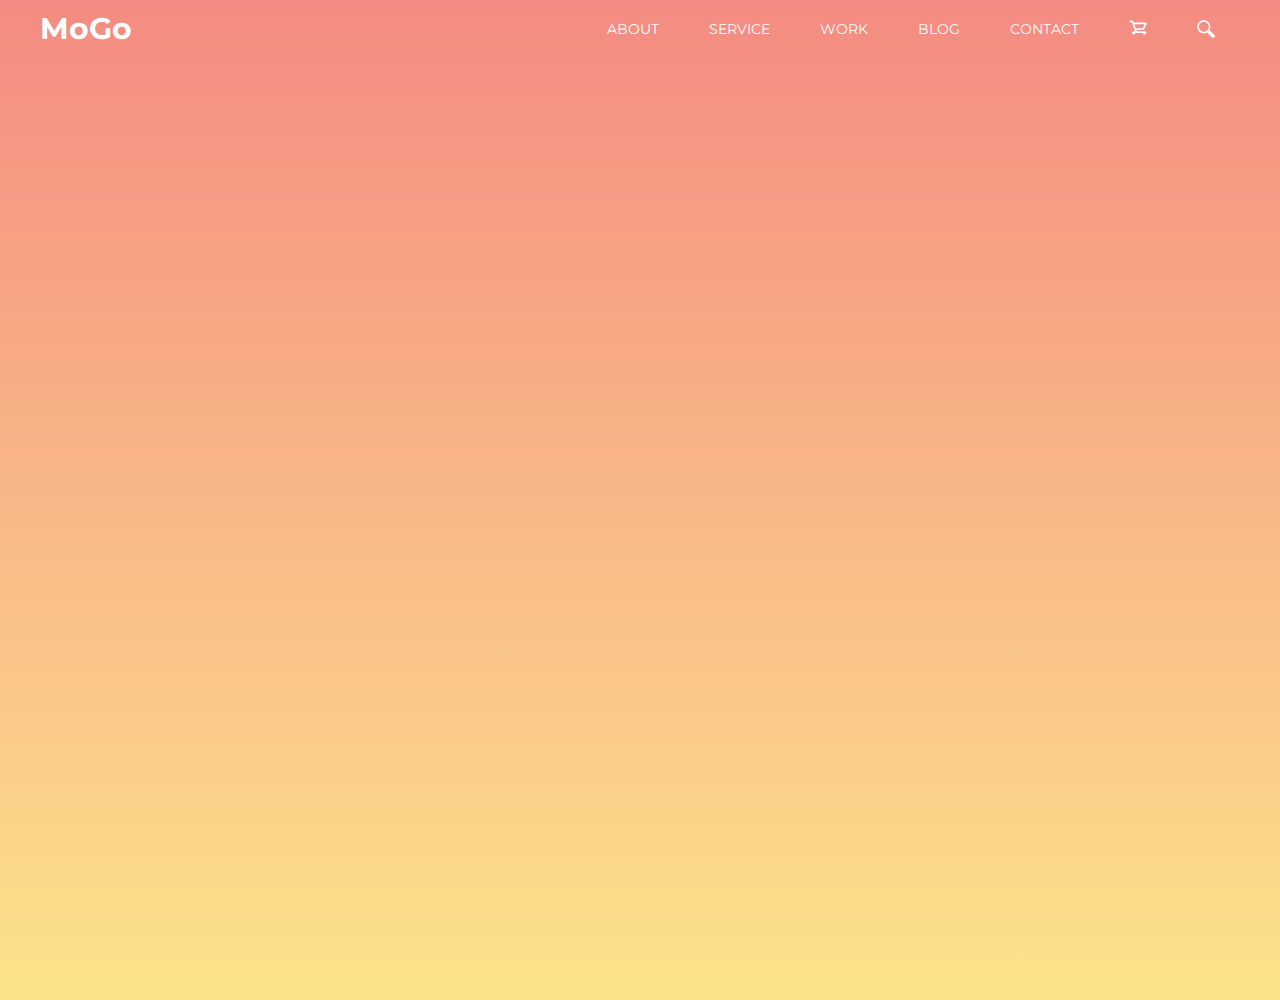
==== MoGo/index.html @ 25861c4c "add project MoGo" ====
<!DOCTYPE html>
<html lang="en">
<head>
	<meta charset="UTF-8">
	<meta name="viewport" content="width=device-width, initial-scale=1.0">
	<link href="https://fonts.googleapis.com/css2?family=Kaushan+Script&family=Montserrat:wght@100;200;300;400;500;600;700;800;900&family=Roboto:ital,wght@0,100;0,300;0,400;0,500;0,700;0,900;1,100;1,300;1,400;1,500;1,700;1,900&display=swap" rel="stylesheet">
	
	<link rel="stylesheet" href="css/style.css">
	<link rel="stylesheet" href="https://cdnjs.cloudflare.com/ajax/libs/font-awesome/4.7.0/css/font-awesome.min.css">
	
	<title>MoGo</title>
</head>
<body>
	<section class="banner">
		<div class="header content-container">
			<h1 class="logo">MoGo</h1>
			<nav class="navbar" id="myTopnav">
				<ul class="navbar-nav">
					<li class="nav-item"><a class="nav-item-link" href="#">About</a></li>
					<li class="nav-item"><a class="nav-item-link" href="#">Service</a></li>
					<li class="nav-item"><a class="nav-item-link" href="#">Work</a></li>
					<li class="nav-item"><a class="nav-item-link" href="#">Blog</a></li>
					<li class="nav-item"><a class="nav-item-link" href="#">Contact</a></li>
					<li class="nav-item"><a class="nav-item-link-icon" href="#"><img src="img/basket.png" alt="basket"></a></li>
					<li class="nav-item"><a class="nav-item-link-icon" href="#"><img src="img/glass.png" alt="search button"></a></li>
				</ul>
			</nav>
		</div>
		<div class="slider"></div>
	</section>
	<section class="about-us">
		

		<div class="facts">
		
		</div>
	</section>

	<section class="service">
		
	</section>
	<section class="feauture">
		
	</section>
	<section class="sevice2">
		
		<div class="quote">
			
		</div>
	</section>
	<section class="our-team">
		
		<div class="logos">
			
		</div>
	</section>
	<section class="work">
		
		<div class="testimonial">
			
		</div>
	</section>
	<section class="happy-clients">
		
	</section>
	<section class="blog">
		
	</section>
	<section class="map">
		
	</section>
	<footer class="footer">
		
	</footer>

	<script src="js/script.js"></script>
 
</body>
</html>
---- MoGo/css/style.css ----
* {
	margin: 0;
	padding: 0;
	box-sizing: border-box;
}
.content-container {
	margin: 0 auto;
	max-width: 1200px;
}

/* banner section */
.banner {
	background-color: #fce38a;
	background-image: linear-gradient(to top, rgba(252, 227, 138, 0.9) 0%, rgba(243, 129, 129, 0.9) 100%);
	height: 1000px;
}
.header {
  	display: flex;
  	justify-content: space-between;
  	align-items: center;
}
.logo {
	font-family: Montserrat;
	font-size: 30px;
	font-weight: 700;
	color: #ffffff;
}
.navbar-nav {
  	display: flex;
  	list-style: none;
  	padding: 12px 0;
}
.nav-item {
  	margin: 0px 25px;
  	position: relative;
  	top: 8px;
}
.nav-item-icon {
	display: none;
}

.nav-item-link {
	color: #ffffff;
	font-family: Montserrat;
	font-size: 14px;
	font-weight: 400;
	text-transform: uppercase;
	text-decoration: none;
}
.active,
.nav-item-link:hover {
	color: #fce38a;
}
.nav-item-link:after {
    display: block;
    content: "";
    border-bottom: 3px solid #fce38a;
    height: 12px;
    width: 0%;
    -webkit-transition: width .3s ease-in-out;
    -moz--transition: width .3s ease-in-out;
    transition: width .3s ease-in-out;
}
.active {
	padding-bottom: 12px;
	border-bottom: 3px solid #fce38a;
	-webkit-transition: width .3s ease-in-out;
    -moz--transition: width .3s ease-in-out;
    transition: width .3s ease-in-out;	
}
.nav-item-link:hover:after,
.nav-item-link:focus:after {
	width: 100%;
}


/**/
 @media screen and (max-width: 500px) {
  .header {
    flex-direction: column;
  }
  .navbar-nav {
    flex-direction: column;
    align-self: center;
  }
  .nav-item {
    -margin: 5px;
  }
}
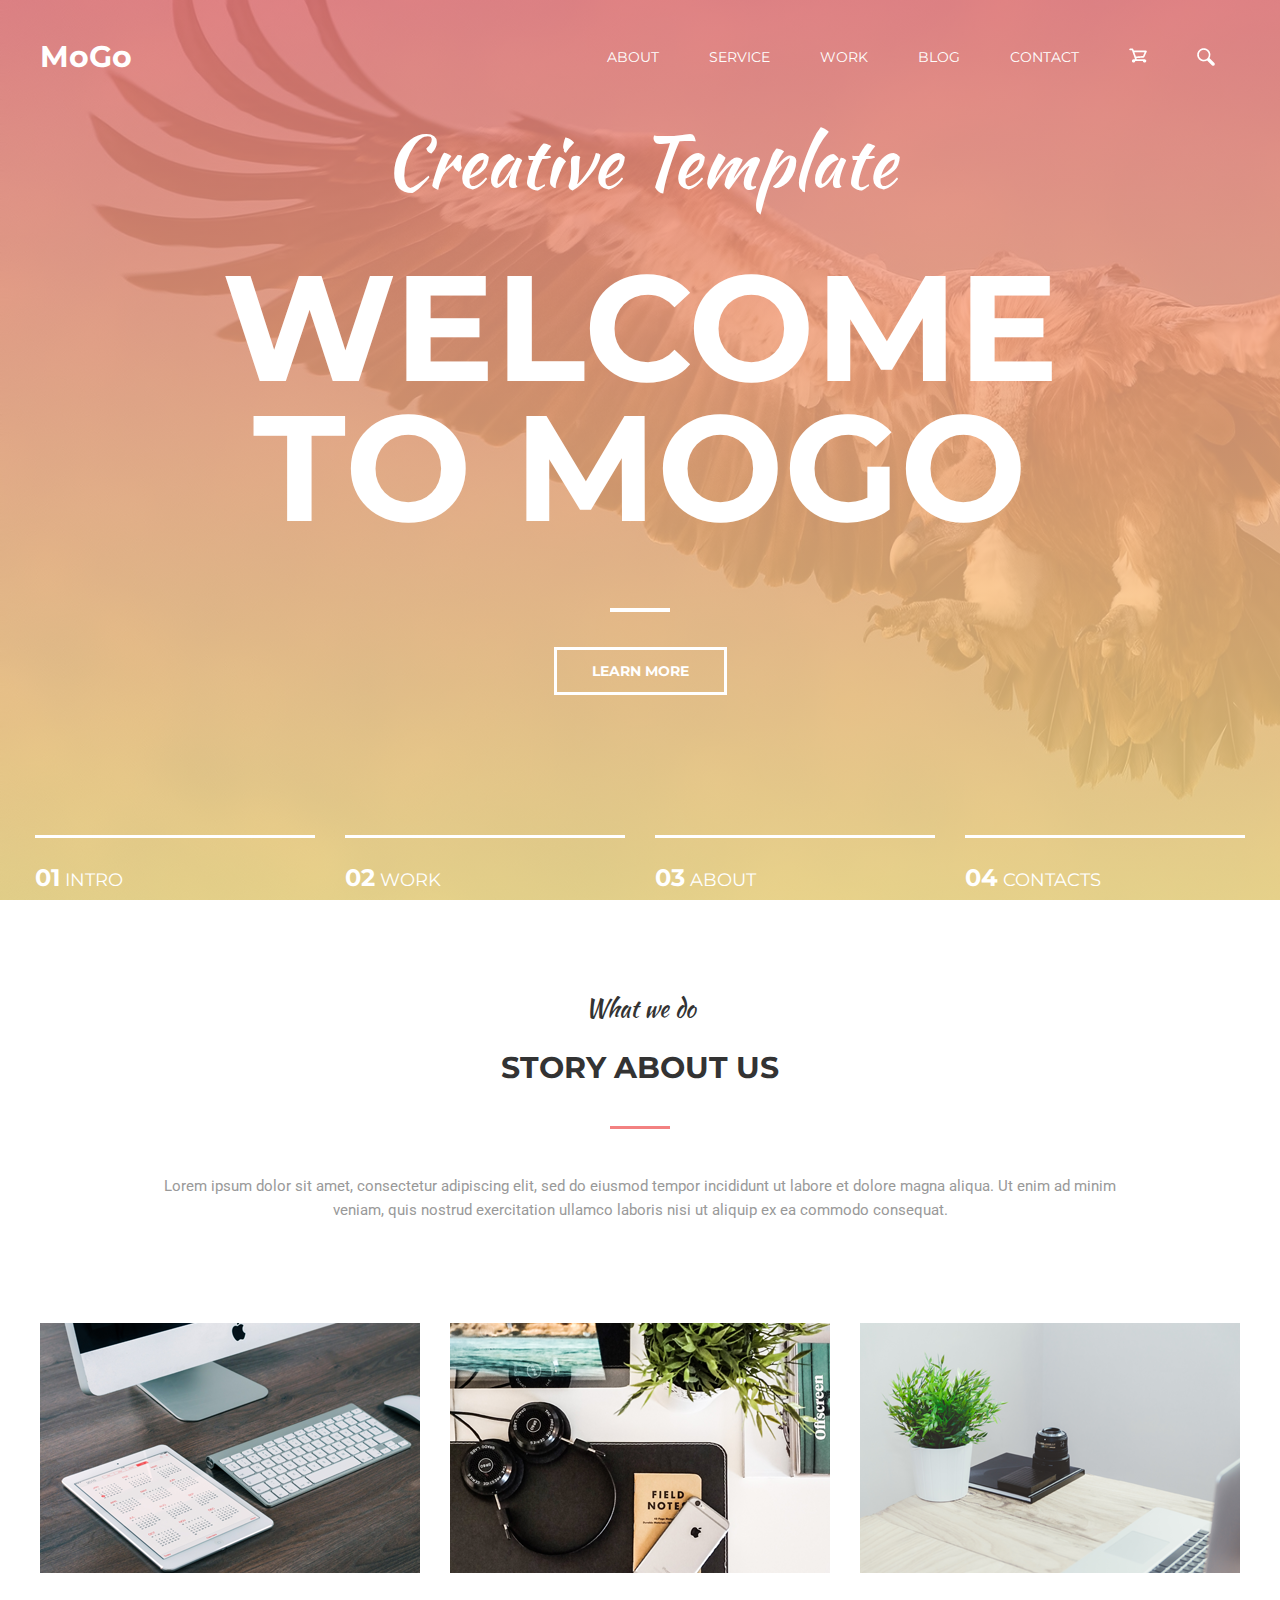
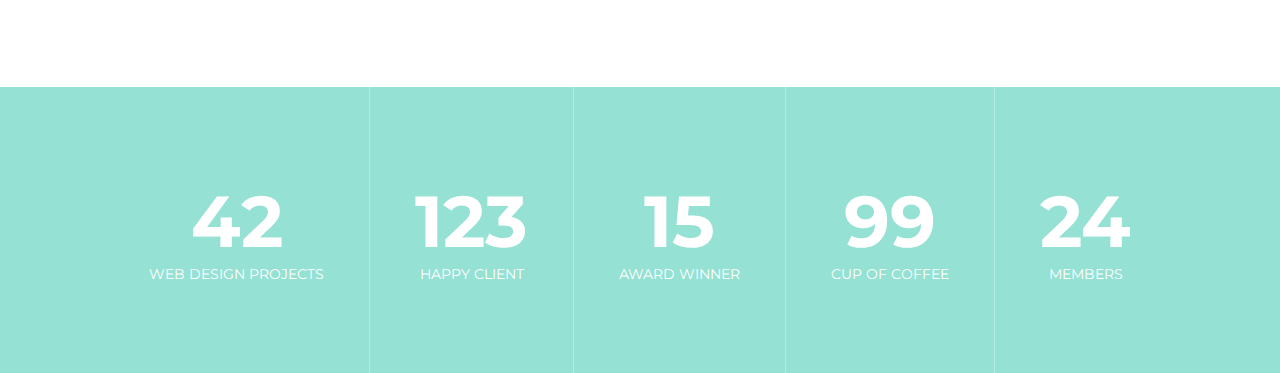
==== commit 4f5d7da2: "add section about-us" ====
--- a/MoGo/index.html
+++ b/MoGo/index.html
@@ -11,11 +11,11 @@
 	<title>MoGo</title>
 </head>
 <body>
-	<section class="banner">
-		<div class="header content-container">
-			<h1 class="logo">MoGo</h1>
+	<section class="header-container">
+		<header class="header">
+			<h3 class="logo">MoGo</h3>
 			<nav class="navbar" id="myTopnav">
-				<ul class="navbar-nav">
+				<ul class="nav-list">
 					<li class="nav-item"><a class="nav-item-link" href="#">About</a></li>
 					<li class="nav-item"><a class="nav-item-link" href="#">Service</a></li>
 					<li class="nav-item"><a class="nav-item-link" href="#">Work</a></li>
@@ -25,14 +25,80 @@
 					<li class="nav-item"><a class="nav-item-link-icon" href="#"><img src="img/glass.png" alt="search button"></a></li>
 				</ul>
 			</nav>
+		</header>
+	</section>
+	<section class="banner">
+		<div class="background-image" style="background-image: url(img/layer.png);"></div>
+		<div class="slider">
+			<h2 class="slider-title">Creative Template</h2>
+			<h1 class="slider-slogan">Welcome <br/>to MoGo</h1>
+			<hr class="slider-line" noshade>
+			<a class="slider-button" href="#">Learn more</a>
 		</div>
-		<div class="slider"></div>
+		<div class="slider-list-wrapper">
+			<ul class="slider-list">
+				<li class="slider-item"><span class="slider-item-number">01</span> Intro</li>
+				<li class="slider-item"><span class="slider-item-number">02</span> Work</li>
+				<li class="slider-item"><span class="slider-item-number">03</span> About</li>
+				<li class="slider-item"><span class="slider-item-number">04</span> Contacts</li>
+			</ul>
+		</div>
 	</section>
 	<section class="about-us">
-		
-
+		<h4 class="section-title">What we do</h4>
+		<h3 class="section-heading">Story about us</h3>
+		<hr class="section-line" noshade>
+		<p class="section-text"> Lorem ipsum dolor sit amet, consectetur adipiscing elit, sed do eiusmod tempor incididunt ut labore et dolore magna aliqua. Ut enim ad minim veniam, quis nostrud exercitation ullamco laboris nisi ut aliquip ex ea commodo consequat. </p>
+		<div class="about-us-story">
+			<div class="img-wrapper">
+				<div class="img-link-hover">
+					<div class="hover-img-wrapper">
+						<img class="hover-img" src="img/users.png" alt="">
+						<p class="hover-description">Super team</p>
+					</div>
+				</div>
+				<a href="" class="img-link"><img class="about-us-img" src="img/about_1.png" alt=""></a>
+			</div>
+			<div class="img-wrapper">
+				<div class="img-link-hover">
+					<div class="hover-img-wrapper">
+						<img class="hover-img" src="img/users.png" alt="">
+						<p class="hover-description">Super team</p>
+					</div>
+				</div>
+				<a href="" class="img-link"><img class="about-us-img" src="img/about_2.png" alt=""></a>
+			</div>
+			<div class="img-wrapper">
+				<div class="img-link-hover">
+					<div class="hover-img-wrapper">
+						<img class="hover-img" src="img/users.png" alt="">
+						<p class="hover-description">Super team</p>
+					</div>
+				</div>
+				<a href="" class="img-link"><img class="about-us-img" src="img/about_3.png" alt=""></a>
+			</div>
+		</div>
 		<div class="facts">
-		
+			<div class="facts-item">
+				<span class="facts-quantity">42</span>
+				<p class="facts-description">Web Design Projects</p>
+			</div>
+			<div class="facts-item">
+				<span class="facts-quantity">123</span>
+				<p class="facts-description">Happy client</p>
+			</div>
+			<div class="facts-item">
+				<span class="facts-quantity">15</span>
+				<p class="facts-description">Award winner</p>
+			</div>
+			<div class="facts-item">
+				<span class="facts-quantity">99</span>
+				<p class="facts-description">Cup of coffee</p>
+			</div>
+			<div class="facts-item">
+				<span class="facts-quantity">24</span>
+				<p class="facts-description">Members</p>
+			</div>
 		</div>
 	</section>
 
--- a/MoGo/css/style.css
+++ b/MoGo/css/style.css
@@ -3,21 +3,54 @@
 	padding: 0;
 	box-sizing: border-box;
 }
-.content-container {
+
+/* section default */
+section {
+	display: flex;
+	flex-direction: column;
+	align-items: center;
+}
+.section-title {
+	color: #333333;
+	font-family: "Kaushan Script";
+	font-size: 24px;
+	font-weight: 400;
+}
+.section-heading {
+	color: #333333;
+	font-family: Montserrat;
+	font-size: 30px;
+	font-weight: 700;
+	text-transform: uppercase;
+}
+.section-line {
+	width: 60px;
+	height: 3px;
+	background-color: #f38181;
+	border: 0;
+}
+.section-text {
+	color: #999999;
+	font-family: Roboto;
+	font-size: 15px;
+	font-weight: 400;
+	line-height: 24px;
+}
+
+/* header section */
+.header-container {
+	position: relative;
 	margin: 0 auto;
 	max-width: 1200px;
 }
-
-/* banner section */
-.banner {
-	background-color: #fce38a;
-	background-image: linear-gradient(to top, rgba(252, 227, 138, 0.9) 0%, rgba(243, 129, 129, 0.9) 100%);
-	height: 1000px;
-}
 .header {
-  	display: flex;
-  	justify-content: space-between;
-  	align-items: center;
+	position: absolute;
+	top: 28px;
+	width: 100%;
+	display: flex;
+	justify-content: space-between;
+	align-items: center;
+	z-index: 10;
 }
 .logo {
 	font-family: Montserrat;
@@ -25,7 +58,7 @@
 	font-weight: 700;
 	color: #ffffff;
 }
-.navbar-nav {
+.nav-list {
   	display: flex;
   	list-style: none;
   	padding: 12px 0;
@@ -35,17 +68,13 @@
   	position: relative;
   	top: 8px;
 }
-.nav-item-icon {
-	display: none;
-}
-
 .nav-item-link {
-	color: #ffffff;
 	font-family: Montserrat;
 	font-size: 14px;
 	font-weight: 400;
 	text-transform: uppercase;
 	text-decoration: none;
+	color: #ffffff;
 }
 .active,
 .nav-item-link:hover {
@@ -57,33 +86,217 @@
     border-bottom: 3px solid #fce38a;
     height: 12px;
     width: 0%;
-    -webkit-transition: width .3s ease-in-out;
-    -moz--transition: width .3s ease-in-out;
-    transition: width .3s ease-in-out;
+    -webkit-transition: all .3s ease-in-out;
+    -moz--transition: all .3s ease-in-out;
+    transition: all .3s ease-in-out;
 }
 .active {
 	padding-bottom: 12px;
 	border-bottom: 3px solid #fce38a;
-	-webkit-transition: width .3s ease-in-out;
-    -moz--transition: width .3s ease-in-out;
-    transition: width .3s ease-in-out;	
+	-webkit-transition: all .3s ease-in-out;
+    -moz--transition: all .3s ease-in-out;
+    transition: all .3s ease-in-out;	
 }
 .nav-item-link:hover:after,
 .nav-item-link:focus:after {
 	width: 100%;
 }
 
-
-/**/
- @media screen and (max-width: 500px) {
-  .header {
-    flex-direction: column;
-  }
-  .navbar-nav {
-    flex-direction: column;
-    align-self: center;
-  }
-  .nav-item {
-    -margin: 5px;
-  }
+@media (max-width: 1000px){
+	.nav-item {
+		margin: 0px 15px;
+  	}
+}
+@media (max-width: 700px){
+	.header{
+		flex-direction: column;	
+	}
+	.nav-item {
+		margin: 0px 10px;
+	}
+}
+
+/* banner section */
+.banner {
+	position: relative;
+	min-height: 100vh;
+	color: #fff;
+	display: flex;
+	align-items: center;
+	justify-content: center;
+	flex-direction: column;
+}
+.background-image {
+	position: absolute;
+	top: 0;
+	left: 0;
+	width: 100%;
+	height: 100%;
+	background-size: cover;
+	z-index: -1;
+}
+.background-image:after{
+	content: '';
+	position: absolute;
+	top: 0;
+	left: 0;
+	width: 100%;
+	height: 100%;
+	background-image: linear-gradient(to top, rgba(252, 227, 138, 0.9) 0%, rgba(243, 129, 129, 0.9) 100%);
+	opacity: 0.9;
+}
+.slider {
+	margin-top: 100px;
+	text-align: center;
+}
+.slider-title {
+	font-family: "Kaushan Script";
+	font-size: 72px;
+	font-weight: 400;
+	margin-bottom: 45px;
+}
+.slider-slogan {
+	font-family: Montserrat;
+	font-size: 150px;
+	font-weight: 700;
+	line-height: 140px;
+	text-transform: uppercase;
+	margin-bottom: 70px;
+}
+.slider-line {
+	margin: 0 auto;
+	width: 60px;
+	height: 4px;
+	background-color: #ffffff;
+	margin-bottom: 50px;
+	border: 0;
+}
+.slider-button {
+	padding: 12px 35px;
+	color: #ffffff;
+	font-family: Montserrat;
+	font-size: 14px;
+	font-weight: 700;
+	text-transform: uppercase;
+	border: 3px solid #ffffff;
+	text-decoration: none;
+}
+.slider-button:hover {
+	border: 3px solid #fce38a;
+	color:  #fce38a;
+	-webkit-transition: all .3s ease-in-out;
+    -moz--transition: all .3s ease-in-out;
+    transition: all .3s ease-in-out;	
+}
+.slider-list-wrapper {
+	margin-top: 155px;
+}
+.slider-list {
+	display: flex;
+}
+.slider-item {
+	width: 280px;
+	list-style: none;
+	font-family: Montserrat;
+	font-size: 18px;
+	font-weight: 400;
+	text-transform: uppercase;
+	border-top: 3px solid #ffffff;
+	padding-top: 25px;
+}
+.slider-item-number {
+	font-size: 24px;
+	font-weight: 700;
+}
+.slider-item:not(:last-child) {
+	margin-right: 30px;
+}
+
+/* section about-us*/
+
+.about-us .section-title {
+	margin-top: 91px;
+}
+.about-us .section-heading {
+	margin-top: 23px;
+}
+.about-us .section-line {
+	margin-top: 40px;
+}
+.about-us .section-text {
+	max-width: 954px;
+	margin-top: 45px;
+	text-align: center;
+}
+.about-us-story {
+	margin-top: 101px;
+	display: flex;
+}
+
+
+.img-wrapper{
+	position: relative;
+}
+.img-link {
+	display: inline-block;
+}
+.img-link-hover {
+	display: none;
+}
+.img-wrapper:hover .img-link-hover {
+	position: absolute;
+	top: 0;
+	left: 0;
+	width: 100%;
+	height: 100%;
+	background-image: linear-gradient(to top, rgba(252, 227, 138, 0.9) 0%, rgba(243, 129, 129, 0.9) 100%);
+	cursor: pointer;
+	text-align: center;
+	display: flex;
+    align-items: center;
+    align-content: center; 
+	justify-content: center;
+}
+
+.hover-description {
+	color: #ffffff;
+	font-family: Montserrat;
+	font-size: 18px;
+	font-weight: 700;
+	text-transform: uppercase;	
+}
+.img-wrapper:not(:last-child){
+	margin-right: 30px;
+}
+.facts {
+	margin-top: 110px;
+	background-color: #95e1d3;
+	display: flex;
+	width: 100%;
+	align-items: center;
+	justify-content: center;
+}
+.facts-item {
+	padding: 90px 45px;
+	text-align: center;
+	align-items: center;
+}
+.facts-item:not(:last-child) {
+	border-right: 1px solid rgba(255,255,255,0.3);
+
+}
+.facts-quantity {
+	color: #ffffff;
+	font-family: Montserrat;
+	font-size: 72px;
+	font-weight: 700;
+	text-transform: uppercase;
+	margin-bottom: 30px ;
+}
+.facts-description {
+	color: #ffffff;
+	font-family: Montserrat;
+	font-size: 14px;
+	font-weight: 400;
+	text-transform: uppercase;
 }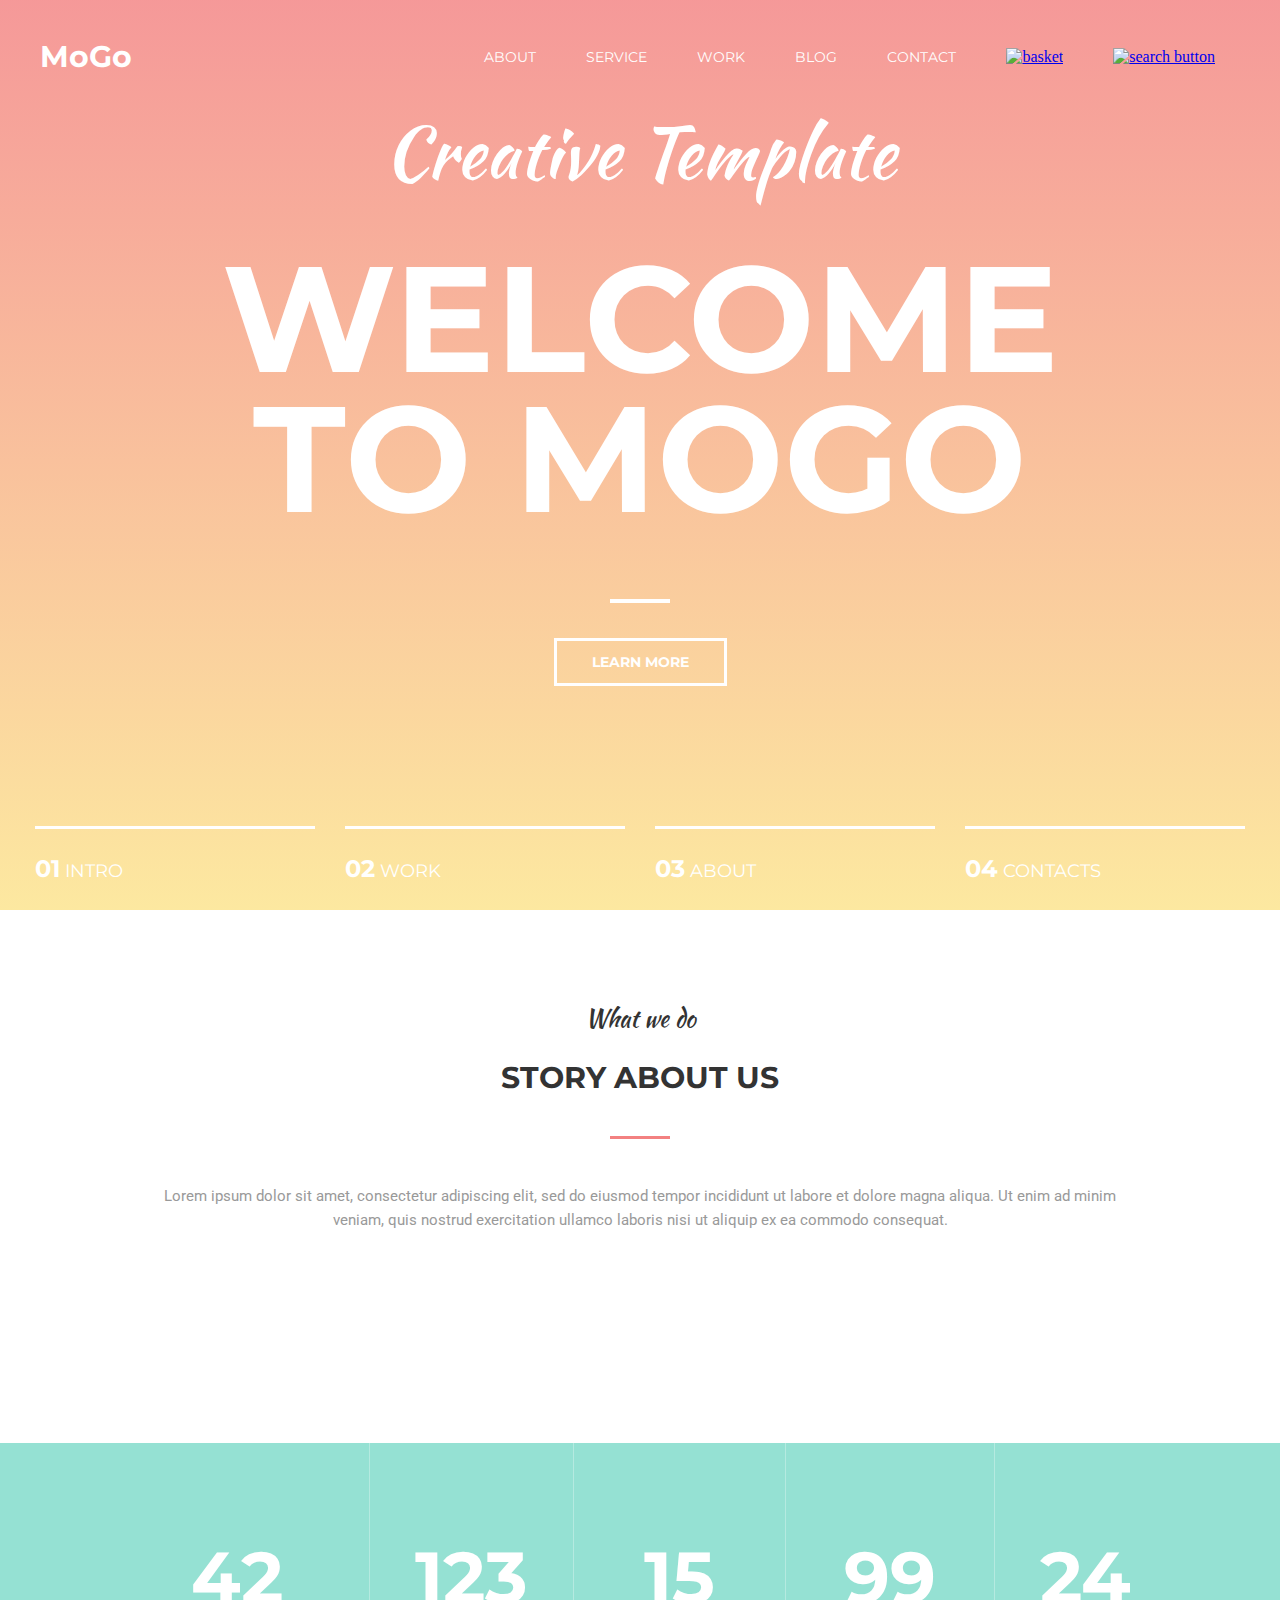
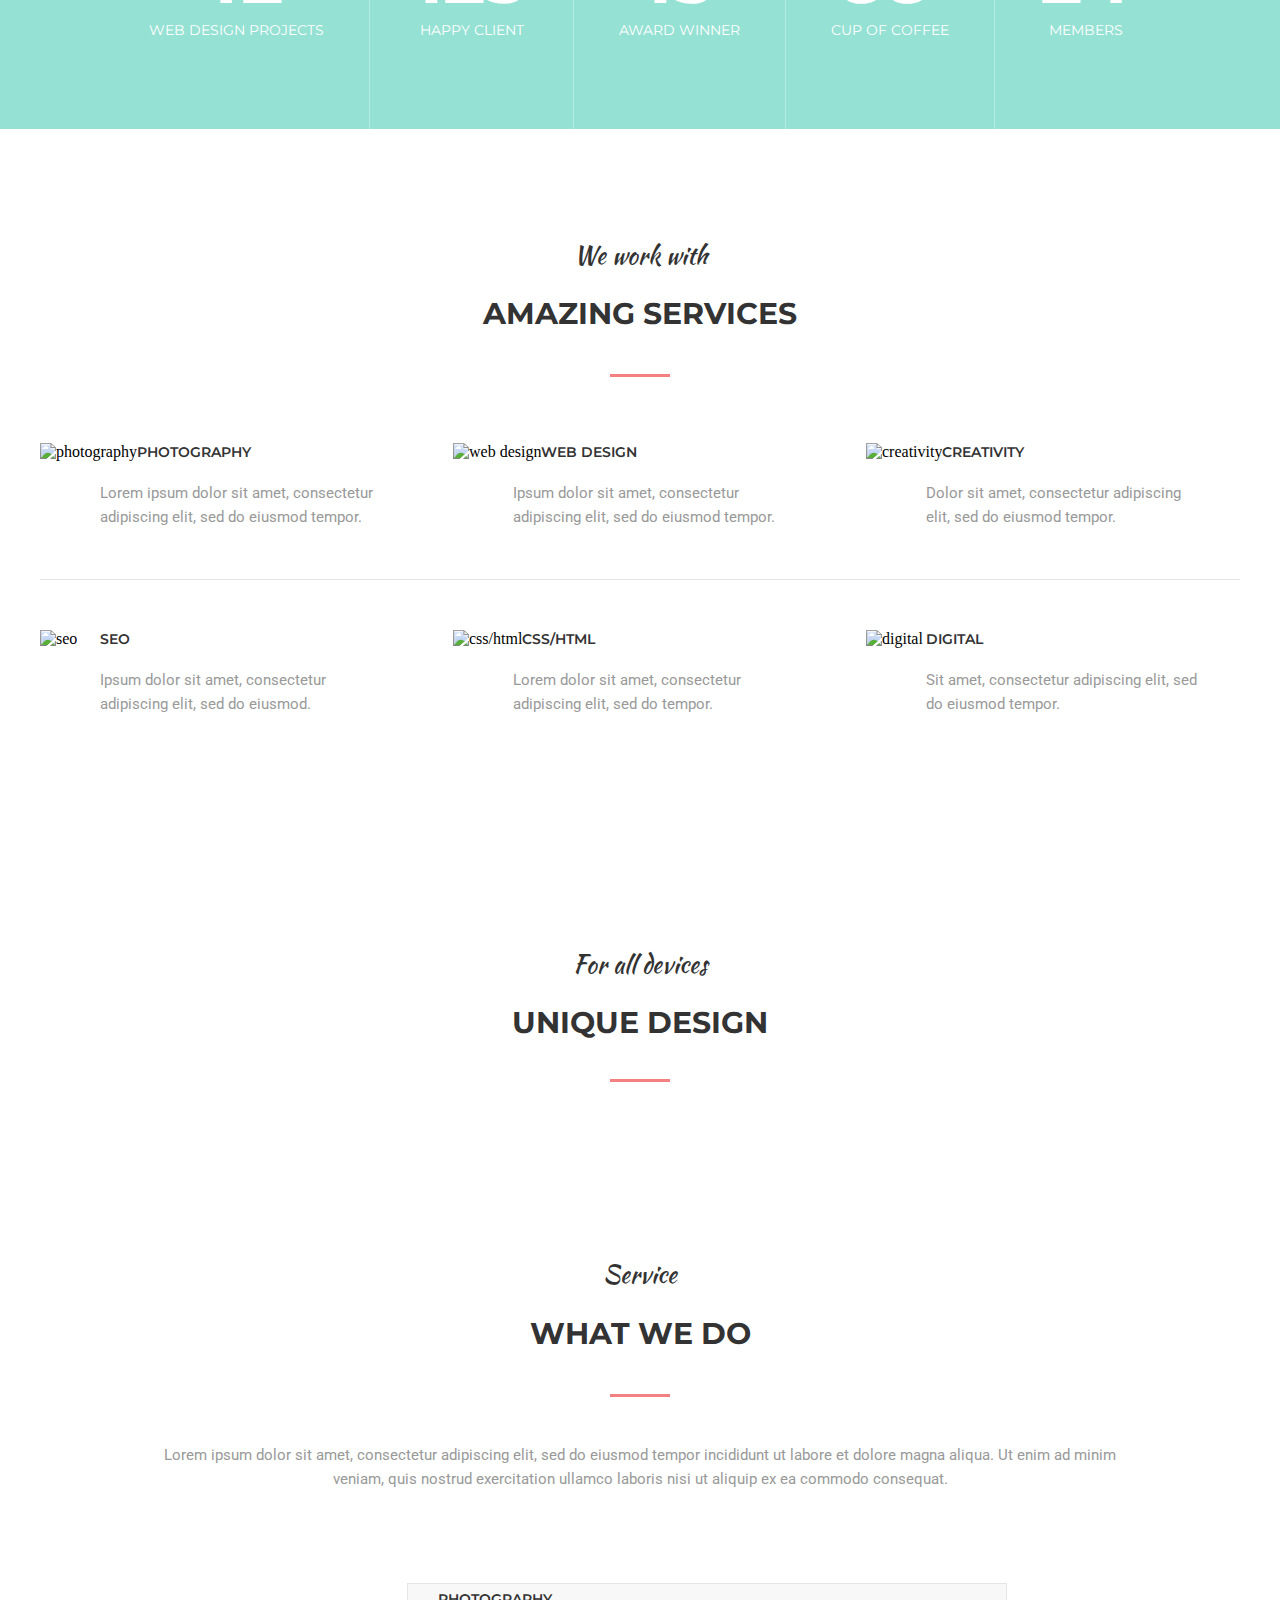
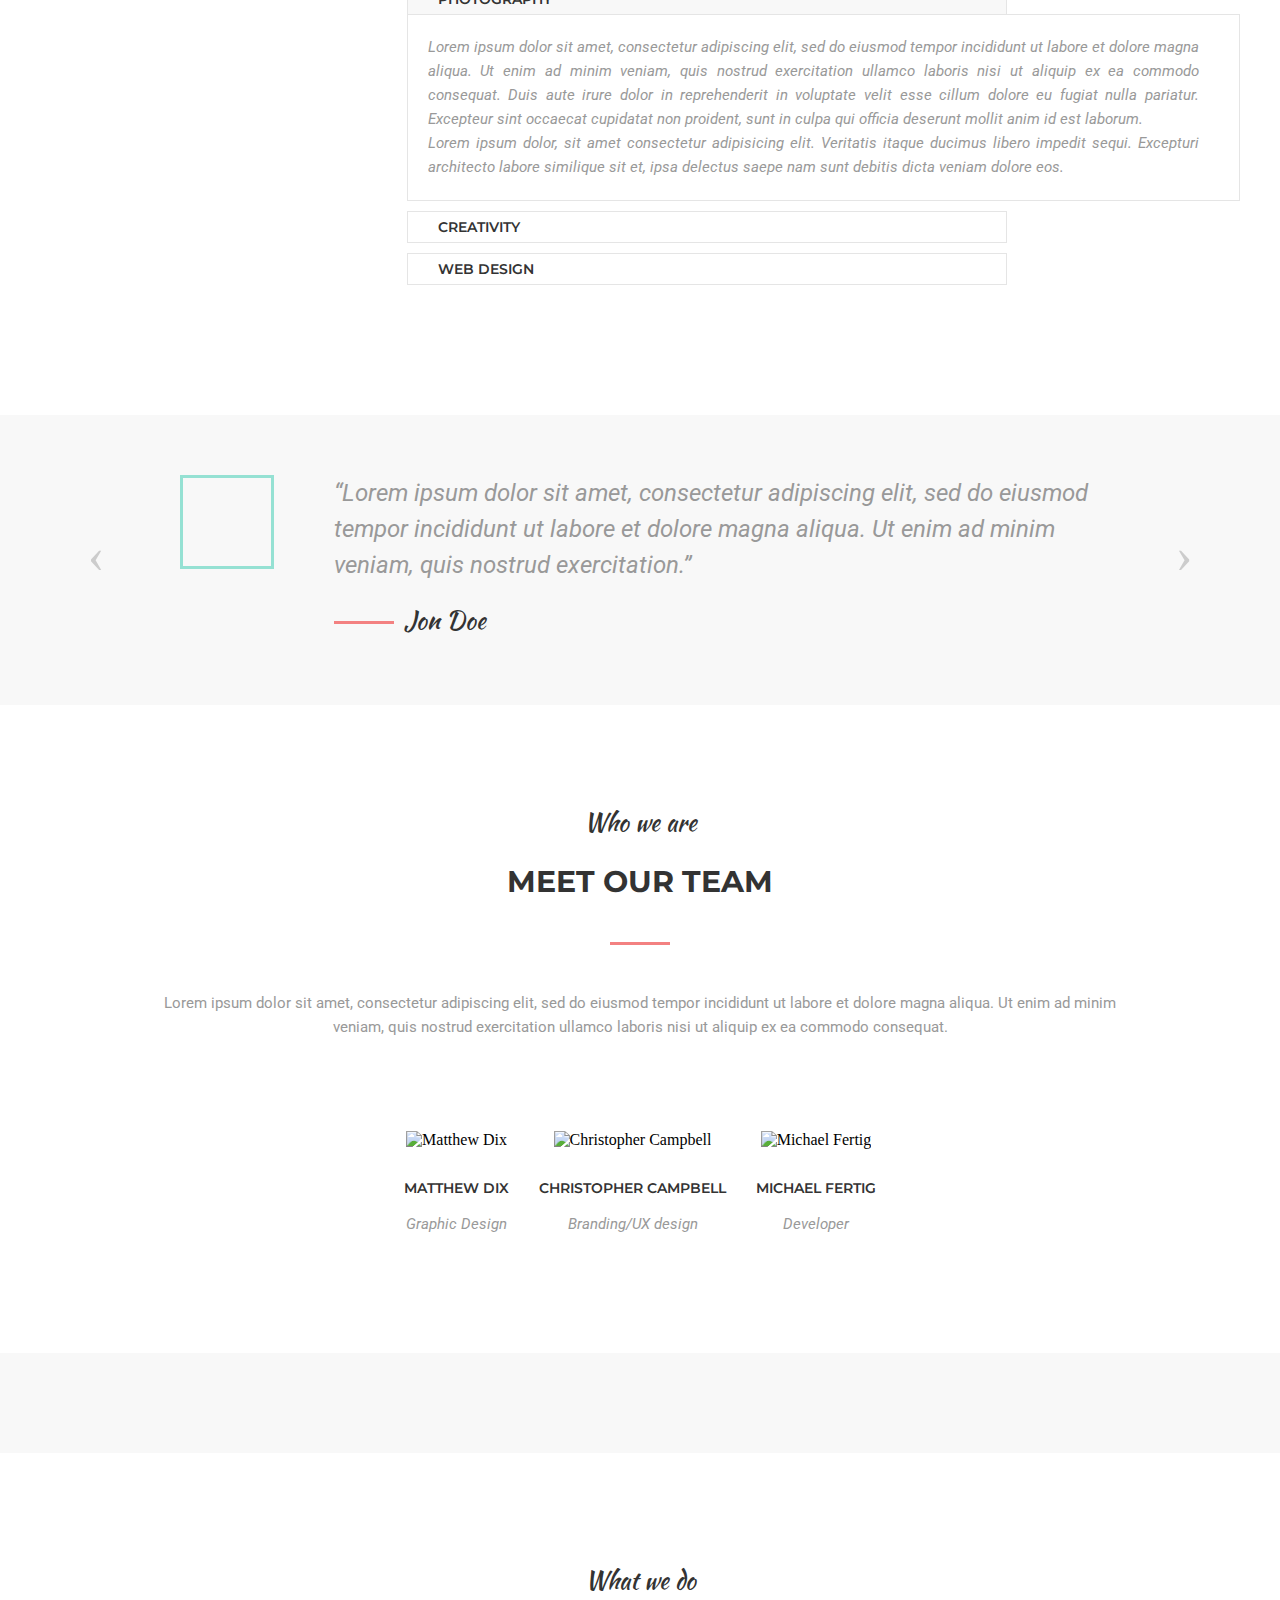
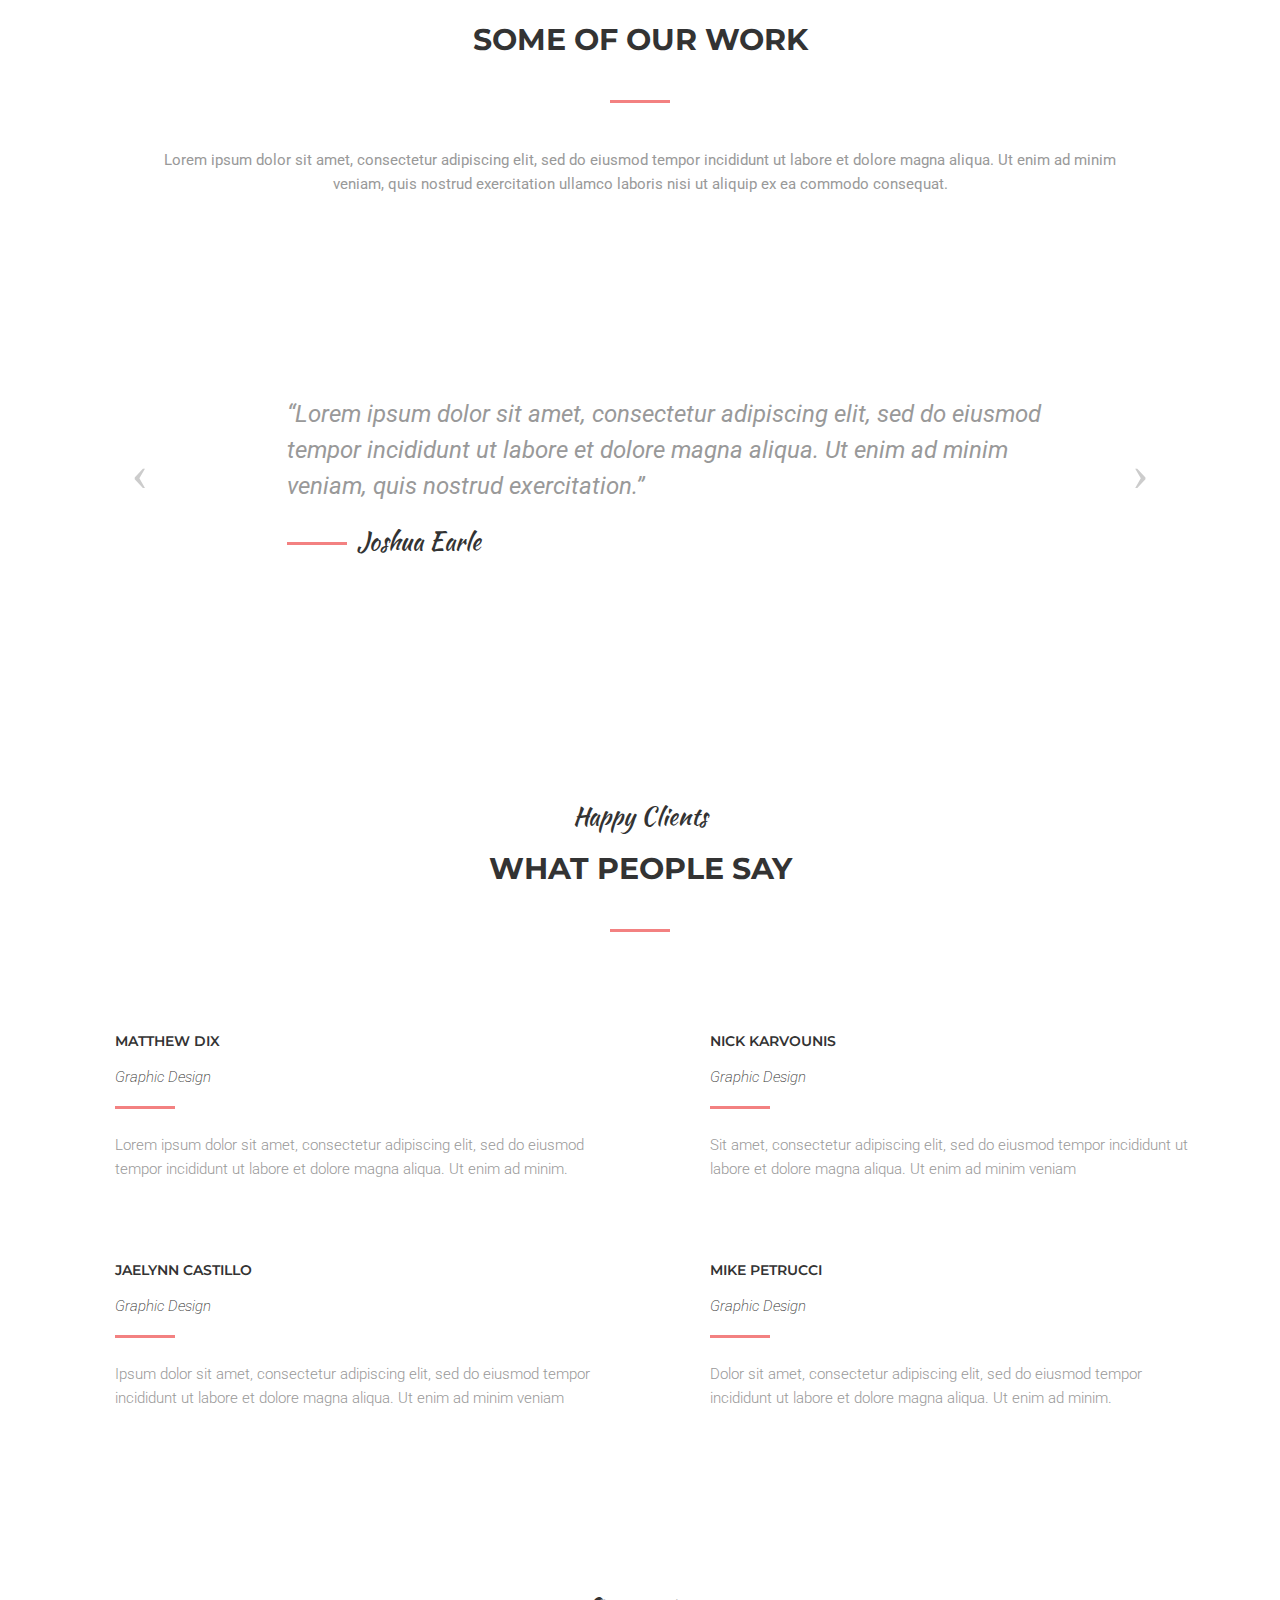
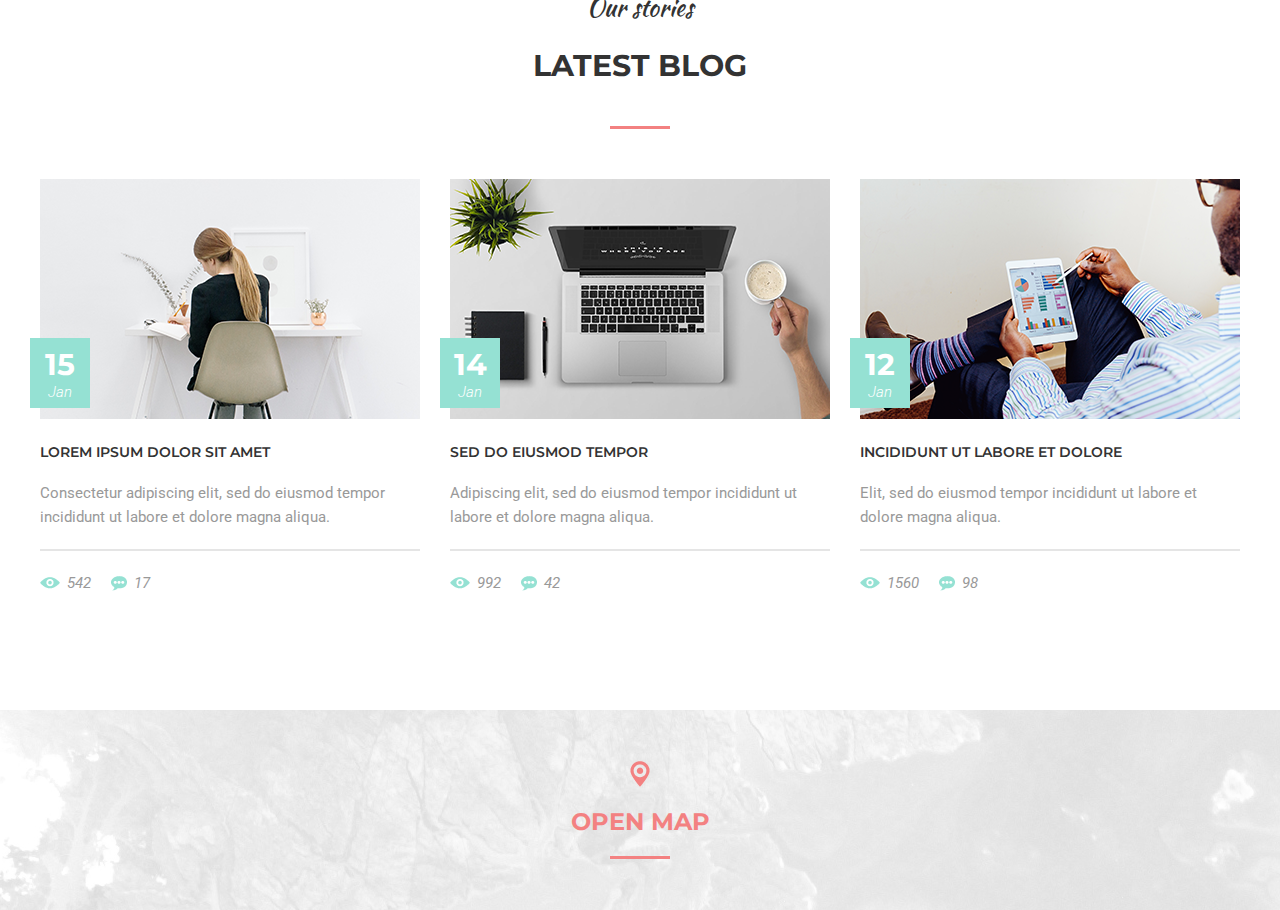
==== commit ad076dda: "add section blog & map" ====
--- a/MoGo/index.html
+++ b/MoGo/index.html
@@ -6,13 +6,13 @@
 	<link href="https://fonts.googleapis.com/css2?family=Kaushan+Script&family=Montserrat:wght@100;200;300;400;500;600;700;800;900&family=Roboto:ital,wght@0,100;0,300;0,400;0,500;0,700;0,900;1,100;1,300;1,400;1,500;1,700;1,900&display=swap" rel="stylesheet">
 	
 	<link rel="stylesheet" href="css/style.css">
-	<link rel="stylesheet" href="https://cdnjs.cloudflare.com/ajax/libs/font-awesome/4.7.0/css/font-awesome.min.css">
-	
-	<title>MoGo</title>
+	<link rel="stylesheet" href="css/font-awesome.min.css">
+
+	<title>MoGo Free</title>
 </head>
 <body>
-	<section class="header-container">
-		<header class="header">
+	<header class="header-container">
+		<div class="header">
 			<h3 class="logo">MoGo</h3>
 			<nav class="navbar" id="myTopnav">
 				<ul class="nav-list">
@@ -21,14 +21,15 @@
 					<li class="nav-item"><a class="nav-item-link" href="#">Work</a></li>
 					<li class="nav-item"><a class="nav-item-link" href="#">Blog</a></li>
 					<li class="nav-item"><a class="nav-item-link" href="#">Contact</a></li>
-					<li class="nav-item"><a class="nav-item-link-icon" href="#"><img src="img/basket.png" alt="basket"></a></li>
-					<li class="nav-item"><a class="nav-item-link-icon" href="#"><img src="img/glass.png" alt="search button"></a></li>
+					<li class="nav-item"><a class="nav-item-link-icon" href="#"><img src="img/icons/basket.png" alt="basket"></a></li>
+					<li class="nav-item"><a class="nav-item-link-icon" href="#"><img src="img/icons/glass.png" alt="search button"></a></li>
 				</ul>
 			</nav>
-		</header>
-	</section>
+		</div>
+	</header>
+
 	<section class="banner">
-		<div class="background-image" style="background-image: url(img/layer.png);"></div>
+		<div class="background-image" style="background-image: url(img/bg/bg-banner.png);"></div>
 		<div class="slider">
 			<h2 class="slider-title">Creative Template</h2>
 			<h1 class="slider-slogan">Welcome <br/>to MoGo</h1>
@@ -43,7 +44,8 @@
 				<li class="slider-item"><span class="slider-item-number">04</span> Contacts</li>
 			</ul>
 		</div>
-	</section>
+	</section> <!-- end section banner -->
+
 	<section class="about-us">
 		<h4 class="section-title">What we do</h4>
 		<h3 class="section-heading">Story about us</h3>
@@ -53,29 +55,29 @@
 			<div class="img-wrapper">
 				<div class="img-link-hover">
 					<div class="hover-img-wrapper">
-						<img class="hover-img" src="img/users.png" alt="">
+						<img class="hover-img" src="img/icons/users.png" alt="">
 						<p class="hover-description">Super team</p>
 					</div>
 				</div>
-				<a href="" class="img-link"><img class="about-us-img" src="img/about_1.png" alt=""></a>
+				<a href="" class="img-link"><img class="about-us-img" src="img/about/about_1.png" alt=""></a>
 			</div>
 			<div class="img-wrapper">
 				<div class="img-link-hover">
 					<div class="hover-img-wrapper">
-						<img class="hover-img" src="img/users.png" alt="">
+						<img class="hover-img" src="img/icons/users.png" alt="">
 						<p class="hover-description">Super team</p>
 					</div>
 				</div>
-				<a href="" class="img-link"><img class="about-us-img" src="img/about_2.png" alt=""></a>
+				<a href="" class="img-link"><img class="about-us-img" src="img/about/about_2.png" alt=""></a>
 			</div>
 			<div class="img-wrapper">
 				<div class="img-link-hover">
 					<div class="hover-img-wrapper">
-						<img class="hover-img" src="img/users.png" alt="">
+						<img class="hover-img" src="img/icons/users.png" alt="">
 						<p class="hover-description">Super team</p>
 					</div>
 				</div>
-				<a href="" class="img-link"><img class="about-us-img" src="img/about_3.png" alt=""></a>
+				<a href="" class="img-link"><img class="about-us-img" src="img/about/about_3.png" alt=""></a>
 			</div>
 		</div>
 		<div class="facts">
@@ -100,41 +102,456 @@
 				<p class="facts-description">Members</p>
 			</div>
 		</div>
+	</section><!-- end section about us -->
+
+	<section class="service">
+		<h4 class="section-title">We work with</h4>
+		<h3 class="section-heading">Amazing Services</h3>
+		<hr class="section-line" noshade>
+		<div class="service-wrapper">
+			<div class="service-line-one">
+				<div class="service-item">
+					<img class="service-img" src="img/icons/alarm.png" alt="photography">
+					<div class="service-description">
+						<h4 class="service-title">Photography</h4>
+						<p class="service-text">Lorem ipsum dolor sit amet, consectetur adipiscing elit, sed do eiusmod tempor.</p>
+					</div>
+				</div>
+				<div class="service-item">
+					<img class="service-img" src="img/icons/line.png" alt="web design">
+					<div class="service-description">
+						<h4 class="service-title">Web Design</h4>
+						<p class="service-text">Ipsum dolor sit amet, consectetur adipiscing elit, sed do eiusmod tempor.</p>
+					</div>
+				</div>
+				<div class="service-item">
+					<img class="service-img" src="img/icons/ok.png" alt="creativity">
+					<div class="service-description">
+						<h4 class="service-title">Creativity</h4>
+						<p class="service-text">Dolor sit amet, consectetur adipiscing elit, sed do eiusmod tempor.</p>
+					</div>
+				</div>
+			</div>
+			<hr class="service-line" noshade>
+			<div class="service-line-two">
+				<div class="service-item">
+					<img class="service-img" src="img/icons/book.png" alt="seo">
+					<div class="service-description">
+						<h4 class="service-title">Seo</h4>
+						<p class="service-text">Ipsum dolor sit amet, consectetur adipiscing elit, sed do eiusmod.</p>
+					</div>
+				</div>
+				<div class="service-item">
+					<img class="service-img" src="img/icons/home.png" alt="css/html">
+					<div class="service-description">
+						<h4 class="service-title">Css/Html</h4>
+						<p class="service-text">Lorem dolor sit amet, consectetur adipiscing elit, sed do tempor.</p>
+					</div>
+				</div>
+				<div class="service-item">
+					<img class="service-img" src="img/icons/image.png" alt="digital">
+					<div class="service-description">
+						<h4 class="service-title">Digital</h4>
+						<p class="service-text">Sit amet, consectetur adipiscing elit, sed do eiusmod tempor.</p>
+					</div>
+				</div>
+			</div>
+		</div>
+	</section> <!-- end section service -->
+
+	<section class="feauture">
+		<div class="background-image" style="background-image: url(img/bg/bg-feauture.png);"></div>
+		<h4 class="section-title">For all devices</h4>
+		<h3 class="section-heading">Unique design</h3>
+		<hr class="section-line" noshade>
+		<div class="feauture-wrapper">
+			<img src="img/feauture/feauture-display.png" alt="" class="feauture-img-display">
+			<img src="img/feauture/feauture-white.png" alt="" class="feauture-img-white">
+		</div>
+	</section> <!-- end section feauture -->
+
+	<section class="service2">
+		<h4 class="section-title">Service</h4>
+		<h3 class="section-heading">What we do</h3>
+		<hr class="section-line" noshade>
+		<p class="service2-text">Lorem ipsum dolor sit amet, consectetur adipiscing elit, sed do eiusmod tempor incididunt ut labore et dolore magna aliqua. Ut enim ad minim veniam, quis nostrud exercitation ullamco laboris nisi ut aliquip ex ea commodo consequat.</p>
+		
+		<div class="service2-content-wrapper">
+			<img src="img/service/service2_1.png" alt="" class="service2-img">
+				
+			<div class="service2-accordion">
+				<ul class="accordion">
+					<li class="accordion-item">
+						<input type="radio" name="service2"class="accordion-toggle" id="toggle-01" hidden checked>
+						<label class="accordion-trigger" for="toggle-01">
+							<img src="img/icons/service2-picture.png" alt="" class="accordion-item-icon">Photography</label>
+						<img src="img/icons/chevron.png" alt="" class="accordion-checkbox-arrow">
+						<div class="accordion-target">
+							<div class="accordion-item-content">
+								<p> Lorem ipsum dolor sit amet, consectetur adipiscing elit, sed do eiusmod tempor incididunt ut labore et dolore magna aliqua. Ut enim ad minim veniam, quis nostrud exercitation ullamco laboris nisi ut aliquip ex ea commodo consequat. Duis aute irure dolor in reprehenderit in voluptate velit esse cillum dolore eu fugiat nulla pariatur. Excepteur sint occaecat cupidatat non proident, sunt in culpa qui officia deserunt mollit anim id est laborum.</p>
+								<p>Lorem ipsum dolor, sit amet consectetur adipisicing elit. Veritatis itaque ducimus libero impedit sequi. Excepturi architecto labore similique sit et, ipsa delectus saepe nam sunt debitis dicta veniam dolore eos.</p>
+							</div>
+						</div>
+					</li>
+					<li class="accordion-item">
+						<input type="radio" name="service2"class="accordion-toggle" id="toggle-02" hidden>
+						<label class="accordion-trigger" for="toggle-02">
+							<img src="img/icons/service2-equalizer.png" alt="" class="accordion-item-icon">CREATIVITY</label>
+						<img src="img/icons/chevron.png" alt="" class="accordion-checkbox-arrow">
+						<div class="accordion-target">
+							<div class="accordion-item-content">
+								<p> Lorem ipsum dolor sit amet, consectetur adipiscing elit, sed do eiusmod tempor incididunt ut labore et dolore magna aliqua. Ut enim ad minim veniam, quis nostrud exercitation ullamco laboris nisi ut aliquip ex ea commodo consequat. Duis aute irure dolor in reprehenderit in voluptate velit esse cillum dolore eu fugiat nulla pariatur. Excepteur sint occaecat cupidatat non proident, sunt in culpa qui officia deserunt mollit anim id est laborum.</p>
+							</div>
+						</div>
+					</li>
+					<li class="accordion-item">
+						<input type="radio" name="service2"class="accordion-toggle" id="toggle-03" hidden>
+						<label class="accordion-trigger" for="toggle-03">
+							<img src="img/icons/service2-bullseye.png" alt="" class="accordion-item-icon">WEB DESIGN</label>
+						<img src="img/icons/chevron.png" alt="" class="accordion-checkbox-arrow">
+						<div class="accordion-target">
+							<div class="accordion-item-content">
+								<p> Lorem ipsum dolor sit amet, consectetur adipiscing elit, sed do eiusmod tempor incididunt ut labore et dolore magna aliqua. Ut enim ad minim veniam, quis nostrud exercitation ullamco laboris nisi ut aliquip ex ea commodo consequat. Duis aute irure dolor in reprehenderit in voluptate velit esse cillum dolore eu fugiat nulla pariatur. Excepteur sint occaecat cupidatat non proident, sunt in culpa qui officia deserunt mollit anim id est laborum.</p>
+							</div>
+						</div>
+					</li>
+				</ul>
+			</div>
+		</div>
+	</section> <!-- end section service2  -->
+
+	<section class="quote">
+			<div class="carousel">
+			    <div class="carousel-inner">
+			        <input class="carousel-open" type="radio" id="carousel-1" name="carousel" aria-hidden="true" hidden="" checked="checked">
+			        <div class="carousel-item">
+			        	<div class="carousel-item-wrapper">
+		            		<img src="img/icons/quota-speech-4.png" alt="" class="carousel-item-img">
+		            		<div class="carousel-blockquote">
+		            			<blockquote class="carousel-item-content">“Lorem ipsum dolor sit amet, consectetur adipiscing elit, sed do eiusmod tempor incididunt ut labore et dolore magna aliqua. Ut enim ad minim veniam, quis nostrud exercitation.”</blockquote>
+		            			<span class="carousel-item-author">Jon Doe</span>	
+		            		</div>
+		            	</div>
+			        </div>
+			        <input class="carousel-open" type="radio" id="carousel-2" name="carousel" aria-hidden="true" hidden="">
+			          <div class="carousel-item">
+			        	<div class="carousel-item-wrapper">
+		            		<img src="img/icons/quota-speech-4.png" alt="" class="carousel-item-img">
+		            		<div class="carousel-blockquote">
+		            			<blockquote class="carousel-item-content">"Lorem ipsum dolor sit amet consectetur adipisicing elit. Laborum animi iure, tenetur laudantium perspiciatis est a quam unde modi in minima quae maiores itaque aliquam hic vel sequi. Perferendis, nihil."</blockquote>
+		            			<span class="carousel-item-author">Agatha Christie</span>	
+		            		</div>
+		            	</div>
+			        </div>
+			        <input class="carousel-open" type="radio" id="carousel-3" name="carousel" aria-hidden="true" hidden="">
+			      	<div class="carousel-item">
+			        	<div class="carousel-item-wrapper">
+		            		<img src="img/icons/quota-speech-4.png" alt="" class="carousel-item-img">
+		            		<div class="carousel-blockquote">
+		            			<blockquote class="carousel-item-content">"Lorem ipsum dolor, sit amet consectetur, adipisicing elit. Quas, consequuntur voluptatibus dignissimos sit? Hic a officia aperiam animi non vero possimus sapiente atque accusantium id. Explicabo harum accusantium dignissimos sed."</blockquote>
+		            			<span class="carousel-item-author">James Fenimore Cooper</span>	
+		            		</div>
+		            	</div>
+			        </div>
+			        <label for="carousel-3" class="carousel-control prev control-1">‹</label>
+			        <label for="carousel-2" class="carousel-control next control-1">›</label>
+			        <label for="carousel-1" class="carousel-control prev control-2">‹</label>
+			        <label for="carousel-3" class="carousel-control next control-2">›</label>
+			        <label for="carousel-2" class="carousel-control prev control-3">‹</label>
+			        <label for="carousel-1" class="carousel-control next control-3">›</label>
+			    </div>
+			</div>	
+	</section> <!-- end section quote  -->
+
+	<section class="our-team">
+		<h4 class="section-title">Who we are</h4>
+		<h3 class="section-heading">Meet our team</h3>
+		<hr class="section-line" noshade>
+		<p class="section-text">Lorem ipsum dolor sit amet, consectetur adipiscing elit, sed do eiusmod tempor incididunt ut labore et dolore magna aliqua. Ut enim ad minim veniam, quis nostrud exercitation ullamco laboris nisi ut aliquip ex ea commodo consequat.</p>
+		<div class="our-team-members-wrapper">
+			<div class="our-team-members">
+
+				<div class="member-of-team">
+					<div class="person-img-wrapper">
+						<div class="person-img-hover"></div>						
+						<div class="person-social-net">
+							<a href="" class="person-social-link"><i class="fa fa-facebook" aria-hidden="true"></i></a>
+							<a href="" class="person-social-link"><i class="fa fa-twitter" aria-hidden="true"></i></a>
+							<a href="" class="person-social-link"><i class="fa fa-pinterest-p" aria-hidden="true"></i></a>
+							<a href="" class="person-social-link"><i class="fa fa-instagram" aria-hidden="true"></i></a>
+						</div>
+						<img src="img/team/team_1.png" alt="Matthew Dix" class="person-img">
+					</div>
+					<h4 class="member-of-team-title">Matthew Dix</h4>
+					<h5 class="member-of-team-specialty">Graphic Design</h5>
+				</div>
+
+				<div class="member-of-team">
+					<div class="person-img-wrapper">
+						<div class="person-img-hover"></div>						
+						<div class="person-social-net">
+							<a href="" class="person-social-link"><i class="fa fa-facebook" aria-hidden="true"></i></a>
+							<a href="" class="person-social-link"><i class="fa fa-twitter" aria-hidden="true"></i></a>
+							<a href="" class="person-social-link"><i class="fa fa-pinterest-p" aria-hidden="true"></i></a>
+							<a href="" class="person-social-link"><i class="fa fa-instagram" aria-hidden="true"></i></a>
+						</div>
+						<img src="img/team/team_2.png" alt="Christopher Campbell" class="person-img">
+					</div>
+					<h4 class="member-of-team-title">Christopher Campbell</h4>
+					<h5 class="member-of-team-specialty">Branding/UX design</h5>
+				</div>
+
+				<div class="member-of-team">
+					<div class="person-img-wrapper">
+						<div class="person-img-hover"></div>						
+						<div class="person-social-net">
+							<a href="" class="person-social-link"><i class="fa fa-facebook" aria-hidden="true"></i></a>
+							<a href="" class="person-social-link"><i class="fa fa-twitter" aria-hidden="true"></i></a>
+							<a href="" class="person-social-link"><i class="fa fa-pinterest-p" aria-hidden="true"></i></a>
+							<a href="" class="person-social-link"><i class="fa fa-instagram" aria-hidden="true"></i></a>
+						</div>
+						<img src="img/team/team_3.png" alt="Michael Fertig" class="person-img">
+					</div>
+					<h4 class="member-of-team-title">Michael Fertig</h4>
+					<h5 class="member-of-team-specialty">Developer</h5>
+				</div>
+				
+			</div>
+		</div>
+	</section> <!-- end section our-team -->
+	
+	<section class="logos">
+		<img src="img/team/logos.png" alt="" class="logos-img">
 	</section>
 
-	<section class="service">
+	<section class="work">
+		<h4 class="section-title">What we do</h4>
+		<h3 class="section-heading">Some of our work</h3>
+		<hr class="section-line" noshade>
+		<p class="section-text">Lorem ipsum dolor sit amet, consectetur adipiscing elit, sed do eiusmod tempor incididunt ut labore et dolore magna aliqua. Ut enim ad minim veniam, quis nostrud exercitation ullamco laboris nisi ut aliquip ex ea commodo consequat.</p>
 		
+		<div class="work-samples">
+			<div class="work-samples-column">
+				<a class="work-img-link" href="">
+					<div class="work-img-hover">
+						<img src="img/icons/work-icon.png" alt="" class="work-hover-icon">
+						<h4 class="work-hover-title">Creatively designed</h4>
+						<p class="work-hover-content">Lorem ipsum dolor sit</p>	
+					</div>
+					<img class="work-img" src="img/work/work_1.png" alt="">
+				</a>
+				<a class="work-img-link" href="">
+					<div class="work-img-hover">
+						<img src="img/icons/work-icon.png" alt="" class="work-hover-icon">
+						<h4 class="work-hover-title">Creatively designed</h4>
+						<p class="work-hover-content">Lorem ipsum dolor sit</p>	
+					</div>
+					<img class="work-img" src="img/work/work_3.png" alt="">
+				</a>
+			</div>
+			<div class="work-samples-column">
+				<a class="work-img-link" href="">
+					<div class="work-img-hover">
+						<img src="img/icons/work-icon.png" alt="" class="work-hover-icon">
+						<h4 class="work-hover-title">Creatively designed</h4>
+						<p class="work-hover-content">Lorem ipsum dolor sit</p>	
+					</div>
+					<img class="work-img" src="img/work/work_2.png" alt="">
+				</a>
+				<a class="work-img-link" href="">
+					<div class="work-img-hover">
+						<img src="img/icons/work-icon.png" alt="" class="work-hover-icon">
+						<h4 class="work-hover-title">Creatively designed</h4>
+						<p class="work-hover-content">Lorem ipsum dolor sit</p>	
+					</div>
+					<img class="work-img" src="img/work/work_4.png" alt="">
+				</a>
+			</div>
+			<div class="work-samples-column">
+				<a class="work-img-link" href="">
+					<div class="work-img-hover">
+						<img src="img/icons/work-icon.png" alt="" class="work-hover-icon">
+						<h4 class="work-hover-title">Creatively designed</h4>
+						<p class="work-hover-content">Lorem ipsum dolor sit</p>	
+					</div>
+					<img class="work-img" src="img/work/work_5.png" alt="">
+				</a>
+			</div>
+			<div class="work-samples-column">
+				<a class="work-img-link" href="">
+					<div class="work-img-hover">
+						<img src="img/icons/work-icon.png" alt="" class="work-hover-icon">
+						<h4 class="work-hover-title">Creatively designed</h4>
+						<p class="work-hover-content">Lorem ipsum dolor sit</p>	
+					</div>
+					<img class="work-img" src="img/work/work_6.png" alt="">
+				</a>
+				<a class="work-img-link" href="">
+					<div class="work-img-hover">
+						<img src="img/icons/work-icon.png" alt="" class="work-hover-icon">
+						<h4 class="work-hover-title">Creatively designed</h4>
+						<p class="work-hover-content">Lorem ipsum dolor sit</p>	
+					</div>
+					<img class="work-img" src="img/work/work_7.png" alt="">
+				</a>
+			
+			</div>
+		</div>
 	</section>
-	<section class="feauture">
-		
+
+	<section class="testimonial">
+		<div class="testimonial-carousel">
+			<div class="testimonial-carousel-inner">
+				<input class="testimonial-carousel-open" type="radio" id="testimonial-1" name="testimonial-carousel" aria-hidden="true" hidden="" checked="checked">
+				<div class="testimonial-carousel-item">
+					<div class="testimonial-item-wrapper">
+						<img src="img/testimonial/client_1.png" alt="" class="testimonial-item-img">
+						<div class="testimonial-blockquote">
+							<blockquote class="testimonial-item-content">“Lorem ipsum dolor sit amet, consectetur adipiscing elit, sed do eiusmod tempor incididunt ut labore et dolore magna aliqua. Ut enim ad minim veniam, quis nostrud exercitation.”</blockquote>
+							<span class="testimonial-item-author">Joshua Earle</span>	
+						</div>
+					</div>
+				</div>
+				<input class="testimonial-carousel-open" type="radio" id="testimonial-2" name="testimonial-carousel" aria-hidden="true" hidden="">
+				<div class="testimonial-carousel-item">
+					<div class="testimonial-item-wrapper">
+						<img src="img/testimonial/client_1.png" alt="" class="testimonial-item-img">
+						<div class="testimonial-blockquote">
+							<blockquote class="testimonial-item-content">“Lorem ipsum dolor sit amet, consectetur adipiscing elit, sed do eiusmod tempor incididunt ut labore et dolore magna aliqua. Ut enim ad minim veniam, quis nostrud exercitation.”</blockquote>
+							<span class="testimonial-item-author">Joshua Earle</span>	
+						</div>
+					</div>
+				</div>
+				<input class="testimonial-carousel-open" type="radio" id="testimonial-3" name="testimonial-carousel" aria-hidden="true" hidden="">
+				<div class="testimonial-carousel-item">
+					<div class="testimonial-item-wrapper">
+						<img src="img/testimonial/client_1.png" alt="" class="testimonial-item-img">
+						<div class="testimonial-blockquote">
+							<blockquote class="testimonial-item-content">“Lorem ipsum dolor sit amet, consectetur adipiscing elit, sed do eiusmod tempor incididunt ut labore et dolore magna aliqua. Ut enim ad minim veniam, quis nostrud exercitation.”</blockquote>
+							<span class="testimonial-item-author">Joshua Earle</span>	
+						</div>
+					</div>
+				</div>
+				<label for="testimonial-3" class="testimonial-control prev testimonial-control-1">‹</label>
+				<label for="testimonial-2" class="testimonial-control next testimonial-control-1">›</label>
+				<label for="testimonial-1" class="testimonial-control prev testimonial-control-2">‹</label>
+				<label for="testimonial-3" class="testimonial-control next testimonial-control-2">›</label>
+				<label for="testimonial-2" class="testimonial-control prev testimonial-control-3">‹</label>
+				<label for="testimonial-1" class="testimonial-control next testimonial-control-3">›</label>
+			</div>
+		</div>	
+	</section> <!-- end section testimonial -->
+
+
+
+	<section class="happy-clients">
+		<div class="background-image" style="background-image: url(img/bg/bg-clients.png);"></div>
+		<h4 class="section-title">Happy Clients</h4>
+		<h3 class="section-heading">What people say</h3>
+		<hr class="section-line" noshade>
+		<div class="happy-clients-wrapper">
+			<div class="happy-client-item">
+				<img src="img/clients/client_1.png" alt="" class="happy-client-img">
+				<div class="happy-client-content">
+					<h4 class="happy-client-title">Matthew Dix</h4>
+					<h5 class="happy-client-specialty">Graphic Design</h5>
+					<hr class="happy-client-line" noshade>
+					<p class="happy-client-description">Lorem ipsum dolor sit amet, consectetur adipiscing elit, sed do eiusmod tempor incididunt ut labore et dolore magna aliqua. Ut enim ad minim.</p>
+				</div>
+			</div>
+			<div class="happy-client-item">
+				<img src="img/clients/client_2.png" alt="" class="happy-client-img">
+				<div class="happy-client-content">
+					<h4 class="happy-client-title">Nick Karvounis</h4>
+					<h5 class="happy-client-specialty">Graphic Design</h5>
+					<hr class="happy-client-line" noshade>
+					<p class="happy-client-description">Sit amet, consectetur adipiscing elit, sed do eiusmod tempor incididunt ut labore et dolore magna aliqua. Ut enim ad minim veniam</p>
+				</div>
+			</div>
+			<div class="happy-client-item">
+				<img src="img/clients/client_3.png" alt="" class="happy-client-img">
+				<div class="happy-client-content">
+					<h4 class="happy-client-title">Jaelynn Castillo</h4>
+					<h5 class="happy-client-specialty">Graphic Design</h5>
+					<hr class="happy-client-line" noshade>
+					<p class="happy-client-description">Ipsum dolor sit amet, consectetur adipiscing elit, sed do eiusmod tempor incididunt ut labore et dolore magna aliqua. Ut enim ad minim veniam</p>
+				</div>
+			</div>
+			<div class="happy-client-item">
+				<img src="img/clients/client_4.png" alt="" class="happy-client-img">
+				<div class="happy-client-content">
+					<h4 class="happy-client-title">Mike Petrucci</h4>
+					<h5 class="happy-client-specialty">Graphic Design</h5>
+					<hr class="happy-client-line" noshade>
+					<p class="happy-client-description">Dolor sit amet, consectetur adipiscing elit, sed do eiusmod tempor incididunt ut labore et dolore magna aliqua. Ut enim ad minim.</p>
+				</div>	
+			</div>
+		</div>
 	</section>
-	<section class="sevice2">
-		
-		<div class="quote">
-			
+
+	
+	<section class="blog">
+		<h4 class="section-title">Our stories</h4>
+		<h3 class="section-heading">Latest blog</h3>
+		<hr class="section-line" noshade>
+		<div class="blog-wrapper">
+			<div class="blog-item">
+				<div class="item-img-wrapper">
+					<img src="img/blog/blog_1.png" alt="" class="blog-item-img">
+					<p class="blog-item-date">15 <span class="blog-item-month">Jan</span></p>
+				</div>
+				<div class="blog-item-content">
+					<h4 class="blog-item-title">Lorem ipsum dolor sit amet</h4>
+					<p class="blog-item-text">Consectetur adipiscing elit, sed do eiusmod tempor incididunt ut labore et dolore magna aliqua.</p>
+					<hr class="blog-item-line">
+					<div class="blog-item-counters">
+						<img src="img/icons/icon-view.png" class="counter-view-icon"><span class="counter-data">542</span>
+						<img src="img/icons/icon-comment.png" class="counter-comment-icon"><span class="counter-data">17</span>
+					</div>
+				</div>
+			</div>
+			<div class="blog-item">
+				<div class="item-img-wrapper">
+					<img src="img/blog/blog_2.png" alt="" class="blog-item-img">
+					<p class="blog-item-date">14 <span class="blog-item-month">Jan</span></p>
+				</div>
+				<div class="blog-item-content">
+					<h4 class="blog-item-title">Sed do eiusmod tempor</h4>
+					<p class="blog-item-text">Adipiscing elit, sed do eiusmod tempor incididunt ut labore et dolore magna aliqua.</p>
+					<hr class="blog-item-line">
+					<div class="blog-item-counters">
+						<img src="img/icons/icon-view.png" class="counter-view-icon"><span class="counter-data">992</span>
+						<img src="img/icons/icon-comment.png" class="counter-comment-icon"><span class="counter-data">42</span>
+					</div>
+				</div>
+			</div>
+			<div class="blog-item">
+				<div class="item-img-wrapper">
+					<img src="img/blog/blog_3.png" alt="" class="blog-item-img">
+					<p class="blog-item-date">12 <span class="blog-item-month">Jan</span></p>
+				</div>
+				<div class="blog-item-content">
+					<h4 class="blog-item-title">Incididunt ut labore et dolore</h4>
+					<p class="blog-item-text">Elit, sed do eiusmod tempor incididunt ut labore et dolore magna aliqua.</p>
+					<hr class="blog-item-line">
+					<div class="blog-item-counters">
+						<img src="img/icons/icon-view.png" class="counter-view-icon"><span class="counter-data">1560</span>
+						<img src="img/icons/icon-comment.png" class="counter-comment-icon"><span class="counter-data">98</span>
+					</div>
+				</div>
+			</div>
 		</div>
 	</section>
-	<section class="our-team">
-		
-		<div class="logos">
-			
-		</div>
+	
+	<section class="map">
+		<a href="" class="map-link">
+			<div class="background-image" style="background-image: url(img/bg/bg-map.png);"></div>
+			<img src="img/icons/map.png" alt="">
+			<h3 class="map-title">Open map</h3>
+			<hr class="section-line" noshade>
+		</a>
 	</section>
-	<section class="work">
-		
-		<div class="testimonial">
-			
-		</div>
-	</section>
-	<section class="happy-clients">
-		
-	</section>
-	<section class="blog">
-		
-	</section>
-	<section class="map">
-		
-	</section>
+	
 	<footer class="footer">
 		
 	</footer>
--- a/MoGo/css/style.css
+++ b/MoGo/css/style.css
@@ -37,7 +37,7 @@
 	line-height: 24px;
 }
 
-/* header section */
+/* section header */
 .header-container {
 	position: relative;
 	margin: 0 auto;
@@ -116,11 +116,11 @@
 	}
 }
 
-/* banner section */
+/* section banner */
 .banner {
 	position: relative;
+	color: #fff;
 	min-height: 100vh;
-	color: #fff;
 	display: flex;
 	align-items: center;
 	justify-content: center;
@@ -135,7 +135,7 @@
 	background-size: cover;
 	z-index: -1;
 }
-.background-image:after{
+.banner .background-image:after{
 	content: '';
 	position: absolute;
 	top: 0;
@@ -184,12 +184,10 @@
 .slider-button:hover {
 	border: 3px solid #fce38a;
 	color:  #fce38a;
-	-webkit-transition: all .3s ease-in-out;
-    -moz--transition: all .3s ease-in-out;
-    transition: all .3s ease-in-out;	
 }
 .slider-list-wrapper {
 	margin-top: 155px;
+	margin-bottom: 27px;
 }
 .slider-list {
 	display: flex;
@@ -212,8 +210,7 @@
 	margin-right: 30px;
 }
 
-/* section about-us*/
-
+/* section about-us */
 .about-us .section-title {
 	margin-top: 91px;
 }
@@ -233,12 +230,11 @@
 	display: flex;
 }
 
-
 .img-wrapper{
 	position: relative;
 }
 .img-link {
-	display: inline-block;
+	display: flex;
 }
 .img-link-hover {
 	display: none;
@@ -254,10 +250,9 @@
 	text-align: center;
 	display: flex;
     align-items: center;
-    align-content: center; 
 	justify-content: center;
-}
-
+	border: 1px solid #95e1d3;
+}
 .hover-description {
 	color: #ffffff;
 	font-family: Montserrat;
@@ -283,7 +278,6 @@
 }
 .facts-item:not(:last-child) {
 	border-right: 1px solid rgba(255,255,255,0.3);
-
 }
 .facts-quantity {
 	color: #ffffff;
@@ -299,4 +293,763 @@
 	font-size: 14px;
 	font-weight: 400;
 	text-transform: uppercase;
-}+}
+
+@media (max-width: 700px){
+	.about-us-story {
+		flex-direction: column;	
+	}
+	.img-wrapper:not(:last-child){
+		margin: 0 0 30px 0;
+	}
+}
+
+/* section service */
+.service .section-title {
+	margin-top: 109px;
+}
+.service .section-heading {
+	margin-top: 22px;
+}
+.service .section-line {
+	margin-top: 42px;
+}
+.service-wrapper {
+	margin: 66px 0 122px;
+}
+.service-line {
+	margin: 50px 0;
+	width: 1200px;
+	height: 1px;
+	background-color: #e5e5e5;
+	border: 0;
+}
+.service-line-one, .service-line-two {
+	display: flex;
+}
+.service-item {
+	width: 333px;
+}
+.service-item:not(:nth-child(3n)) {
+	margin-right: 80px;
+}
+.service-item:nth-child(3)::after {
+	display:block;  
+	position: absolute;
+	bottom: 0; 
+	left: 0;
+	width: 100%;
+	height: 1px;
+	content: "";
+	min-height: 1px;
+	-webkit-box-sizing: content-box;
+	-moz-box-sizing: content-box;
+	box-sizing: content-box;
+}
+.service-img {
+	float: left;
+}
+.service-description {
+	margin-left: 60px;
+}
+.service-title {
+	color: #333;
+	font-family: Montserrat;
+	font-size: 14px;
+	font-weight: 600;
+	text-transform: uppercase;
+	margin-bottom: 20px;
+}
+.service-text {
+	color: #999999;
+	font-family: Roboto;
+	font-size: 15px;
+	font-weight: 400;
+	line-height: 24px;
+}
+
+/* section feauture */
+.feauture {
+	position: relative;
+}
+.feauture .background-image:after {
+	content: '';
+	position: absolute;
+	top: 0;
+	left: 0;
+	width: 100%;
+	height: 100%;
+	background-color: rgba(255, 255, 255, 0.85);
+}
+.feauture .section-title {
+	margin-top: 109px;
+}
+.feauture .section-heading {
+	margin-top: 22px;
+}
+.feauture .section-line {
+	margin-top: 38px;
+}
+.feauture-wrapper {
+	margin-top: 45px;
+	position: relative;
+}
+.feauture-img-display {
+	position: relative;
+	bottom: -4px;
+	height: auto;
+	width: 100%;
+}
+.feauture-img-white{
+	position: absolute;
+	bottom: -90px;
+	right: -160px;
+}
+
+/* section servise2 */
+.service2 .section-title {
+	margin-top: 112px;
+}
+.service2 .section-heading {
+	margin-top: 23px;
+}
+.service2 .section-line {
+	margin-top: 42px;
+}
+.service2-text {
+	margin: 46px 0 92px;
+	max-width: 954px;
+	text-align: center;
+	color: #999999;
+	font-family: Roboto;
+	font-size: 15px;
+	font-weight: 400;
+	line-height: 24px;	
+}
+.service2-content-wrapper {
+	display: flex;
+	align-items: flex-start;
+	max-width: 1200px;
+	margin-bottom: 120px;
+}
+.service2-img {
+	margin-right: 30px;
+	height: auto;
+	width: 100%;
+	max-width: 570px;
+}
+
+/* section service2 accordion */
+.accordion {
+	list-style: none;
+}
+.accordion-item {
+	margin-bottom: 10px;
+	position: relative;
+}
+.accordion-trigger {
+  	display: flex;
+  	align-items: center;
+  	cursor: pointer;
+  	color: #333333;
+	font-family: Montserrat;
+	font-size: 14px;
+	font-weight: 600;
+	text-transform: uppercase;
+  	border: 1px solid #e5e5e5;
+  	max-width: 600px;
+}
+.accordion-item-icon {
+	margin: 15px;
+}
+.accordion-item-content {
+	color: #999999;
+	font-family: Roboto;
+	font-style: italic;
+	font-size: 15px;
+	font-weight: 400;
+	line-height: 24px;
+	text-align: justify;
+	overflow: auto;
+	padding-right: 20px;
+	height: 145px;
+}
+
+.accordion-item-content::-webkit-scrollbar { width: 5px; -height: 90px; margin: 0 }
+.accordion-item-content::-webkit-scrollbar-button { display: none;}
+.accordion-item-content::-webkit-scrollbar-track-piece { background-color: #f5f5f5;}
+.accordion-item-content::-webkit-scrollbar-thumb { -height: 90px; background-color: #95e1d3; border-radius: 3px;}
+
+.accordion-checkbox-arrow {
+	position: absolute;
+	top: 24px;
+	right: 20px;
+	-webkit-transition: all .3s ease-in-out;
+    -moz--transition: all .3s ease-in-out;
+    transition: all .3s ease-in-out;
+}
+.accordion-toggle:checked ~ .accordion-trigger {
+  	background-color: #f8f8f8;
+}
+.accordion-toggle:checked ~ .accordion-checkbox-arrow {
+    transform: rotate(180deg);
+    -webkit-transition: all .3s ease-in-out;
+    -moz--transition: all .3s ease-in-out;
+    transition: all .3s ease-in-out;
+ }
+.accordion-target {
+   	padding: 20px;
+   	display: none;
+   	border: 1px solid #e5e5e5;
+   	margin-top: -1px;
+}
+.accordion-toggle:checked ~ .accordion-target {
+  	display: block;
+}
+
+/* section quote */
+.quote {
+	background-color: #f8f8f8;
+}
+.carousel {
+    position: relative;
+    max-width: 1200px;
+}
+.carousel-inner {
+    position: relative;
+    overflow: hidden;
+    width: 100%;
+}
+.carousel-open:checked + .carousel-item {
+    position: static;
+    opacity: 100;
+}
+.carousel-item {
+    position: absolute;
+    opacity: 0;
+    display: block;
+    height: 290px;
+    -webkit-transition: opacity 0.5s ease-out;
+    transition: opacity 0.5s ease-out;
+}
+.carousel-item-wrapper  {
+	margin: 0 70px;
+	padding: 60px 70px;
+	display: flex;
+	align-items: flex-start;
+}
+.carousel-item-img {
+	border: 3px solid #95e1d3;
+	padding: 44px;
+}
+.carousel-blockquote {
+	margin-left: 60px;
+	width: 767px;
+}
+.carousel-item-content {
+	color: #999999;
+	font-family: Roboto;
+	font-style: italic;
+	font-size: 24px;
+	font-weight: 400;
+	line-height: 36px;
+	margin-bottom: 20px;
+}
+.carousel-item-author {
+	color: #333333;
+	font-family: "Kaushan Script";
+	font-size: 24px;
+	font-weight: 400;
+}
+.carousel-item-author:before {
+	display: inline-block;
+    content: "";
+    border-top: 3px solid #f38181;
+    width: 60px;
+    margin-right: 10px;
+    transform: translateY(-5px);
+	
+}
+
+/* quota carousel control */
+.carousel-control {
+	position: absolute;
+    top: 50%;
+    cursor: pointer;  
+    color: #cccccc;
+    display: none;
+    font-size: 50px;
+    text-align: center;
+    border-radius: 50%;
+    width: 40px;
+    height: 40px;
+    line-height: 30px;
+    -webkit-transform: translate(0, -50%);
+    -ms-transform: translate(0, -50%);
+    transform: translate(0, -50%);
+    z-index: 10;
+}
+.carousel-control.prev {
+    left: 3%;
+}
+.carousel-control.next {
+    right: 3%;
+}
+.carousel-control:hover {
+    color: #333;
+}
+#carousel-1:checked ~ .control-1,
+#carousel-2:checked ~ .control-2,
+#carousel-3:checked ~ .control-3 {
+    display: block;
+}
+
+/* section our-team */
+.our-team {
+	margin-top: 100px;
+}
+.our-team .section-heading{
+	margin-top: 23px;
+}
+.our-team .section-line {
+	margin-top: 42px;
+}
+.our-team .section-text {
+	margin-top: 46px;
+	max-width: 955px;
+	text-align: center;
+}
+.our-team-members-wrapper {
+	margin-top: 92px;	
+}
+.our-team-members {
+	display: flex;
+	margin-bottom: 117px;
+}
+.member-of-team {
+	text-align: center;
+	text-decoration: none;
+}
+.person-img-wrapper {
+	position: relative;
+	display: flex;
+	justify-content: center;
+	align-items: center;
+}
+.person-social-net {
+	position: absolute;
+	font-size: 0;
+}
+.person-img {
+	max-width: 380px;
+}
+.member-of-team:not(:last-child){
+	margin-right: 30px;
+}
+.member-of-team-title {
+	margin-top: 30px;
+	color: #333333;
+	font-family: Montserrat;
+	font-size: 14px;
+	font-weight: 600;
+	text-transform: uppercase;
+}
+.member-of-team-specialty {
+	margin-top: 15px;
+	color: #999999;
+	font-family: Roboto;
+	font-style: italic;
+	font-size: 15px;
+	font-weight: 400;
+	line-height: 24px;
+}
+/* person img hover */
+.member-of-team:hover .person-img-hover {
+	position: absolute;
+	top: 0;
+	left: 0;
+	width: 100%;
+	height: 470px;
+	background-image: linear-gradient(to top, rgba(252, 227, 138, 0.9) 0%, rgba(243, 129, 129, 0.9) 100%);
+	border: 1px solid #95e1d3;
+}
+.member-of-team:hover .person-social-link {
+	display: inline-block;
+	width: 56px;
+	height: 56px;
+	background-color: #fce38a;
+	color: #f38181;
+	font-size: 30px;
+	line-height: 60px;
+	border: 1px solid #f38181;
+}
+.member-of-team:hover .person-social-link:hover {
+	color: #ffffff;
+	background-color: #f38181;
+	border: 1px solid #95e1d3;
+}
+
+.logos {
+	background-color: #f8f8f8;
+	padding: 50px 0;
+}
+
+/* section work */
+.work .section-title {
+	margin-top: 110px;
+}
+.work .section-heading {
+	margin-top: 23px;
+}
+.work .section-line {
+	margin-top: 42px;
+}
+.work .section-text {
+	margin-top: 45px;
+	max-width: 955px;
+	text-align: center;
+}
+
+.work-samples {
+	margin-top: 100px;
+	column-count: 4; /* Определяет количество колонок в многоколоночном тексте.*/
+  	column-gap: 0; /* Задаёт расстояние между колонками в многоколоночном тексте.*/
+ }
+.work-samples-column {
+	font-size: 0;
+ 	break-inside: avoid; /* Запрещает разрыв страницы внутри элемента.*/
+ 	display: flex;
+ 	flex-direction: column;
+}
+.work-img {
+	height: auto;
+	width: 100%;
+	max-width: 475px;
+}
+.work-img-link {
+	font-size: 0;
+	position: relative;
+}
+.work-img-hover {
+	display: flex;
+	flex-direction: column;
+	align-items: flex-start;
+}
+.work-img-link:hover .work-img-hover {
+	position: absolute;
+	top: 0;
+	left: 0;
+	width: 100%;
+	height: 100%;
+	background-image: linear-gradient(to top, rgba(252, 227, 138, 0.9) 0%, rgba(243, 129, 129, 0.9) 100%);
+	display: flex;
+	justify-content: center;
+	align-items: center;
+}
+.work-hover-title {
+	margin-top: 18px;
+	color: #ffffff;
+	font-family: Montserrat;
+	font-size: 14px;
+	font-weight: 500;
+	text-transform: uppercase;
+}
+.work-hover-content {
+	margin-top: 10px;
+	color: #ffffff;
+	font-family: Roboto;
+	font-style: italic;
+	font-size: 15px;
+	font-weight: 200;
+
+}
+.work-img-hover {
+	display: none;
+}
+
+/* section testimonial */
+.testimonial {
+	margin: 100px 0 130px;
+}
+.testimonial-carousel {
+    position: relative;
+    max-width: 1200px;
+}
+.testimonial-carousel-inner {
+    position: relative;
+    overflow: hidden;
+    width: 100%;
+}
+.testimonial-carousel-open:checked + .testimonial-carousel-item {
+    position: static;
+    opacity: 100;
+}
+.testimonial-carousel-item {
+    position: absolute;
+    opacity: 0;
+    display: block;
+    -webkit-transition: opacity 0.5s ease-out;
+    transition: opacity 0.5s ease-out;
+}
+.testimonial-item-wrapper  {
+	margin: 0 70px;
+	padding: 0 70px;
+	display: flex;
+	align-items: center;
+}
+.testimonial-blockquote {
+	margin-left: 60px;
+	width: 767px;
+}
+.testimonial-item-content {
+	color: #999999;
+	font-family: Roboto;
+	font-style: italic;
+	font-size: 24px;
+	font-weight: 400;
+	line-height: 36px;
+	margin-bottom: 20px;
+}
+.testimonial-item-author {
+	color: #333333;
+	font-family: "Kaushan Script";
+	font-size: 24px;
+	font-weight: 400;
+}
+.testimonial-item-author:before {
+	display: inline-block;
+    content: "";
+    border-top: 3px solid #f38181;
+    width: 60px;
+    margin-right: 10px;
+    transform: translateY(-5px);
+	
+}
+
+/* testimonial carusel control */
+.testimonial-control {
+	position: absolute;
+    top: 50%;
+    cursor: pointer;  
+    color: #cccccc;
+    display: none;
+    font-size: 50px;
+    text-align: center;
+    border-radius: 50%;
+    width: 40px;
+    height: 40px;
+    line-height: 30px;
+    -webkit-transform: translate(0, -50%);
+    -ms-transform: translate(0, -50%);
+    transform: translate(0, -50%);
+    z-index: 10;
+}
+.testimonial-control.prev {
+    left: 3%;
+}
+.testimonial-control.next {
+    right: 3%;
+}
+.testimonial-control:hover {
+    color: #333;
+}
+#testimonial-1:checked ~ .testimonial-control-1,
+#testimonial-2:checked ~ .testimonial-control-2,
+#testimonial-3:checked ~ .testimonial-control-3 {
+    display: block;
+}
+
+
+
+/* section happy-clients */
+.happy-clients {
+	position: relative;
+}
+.happy-clients .background-image:after {
+	content: '';
+	position: absolute;
+	top: 0;
+	left: 0;
+	width: 100%;
+	height: 100%;
+	background-color: rgba(255, 255, 255, 0.85);
+}
+.happy-clients .section-title {
+	margin-top: 110px;
+}
+.happy-clients .section-heading {
+	margin-top: 16px;
+}
+.happy-clients .section-line {
+	margin-top: 42px;
+}
+.happy-clients-wrapper {
+	margin-top: 90px;
+	max-width: 1110px;
+	display: flex;
+	flex-wrap: wrap;
+}
+.happy-client-item {
+	max-width: 515px;
+	margin-bottom: 70px;
+	display: flex;
+	-justify-content: flex-start;
+	align-items: flex-start;
+}
+.happy-client-item:nth-child(2n+1) {
+	margin-right: 80px;
+}
+.happy-client-content {
+	margin-left: 30px;
+}
+.happy-client-title {
+	color: #333333;
+	font-family: Montserrat;
+	font-size: 14px;
+	font-weight: 600;
+	text-transform: uppercase;
+	margin-top: 10px;
+}
+.happy-client-specialty {
+	color: #333333;
+	font-family: Roboto;
+	font-style: italic;
+	font-size: 15px;
+	font-weight: 200;
+	line-height: 24px;
+	margin-top: 15px;
+}
+.happy-client-line {
+	width: 60px;
+	height: 3px;
+	background-color: #f38181;
+	border: 0;
+	margin-top: 17px;
+}
+.happy-client-description {
+	color: #999999;
+	font-family: Roboto;
+	font-size: 15px;
+	font-weight: 300;
+	line-height: 24px;
+	margin-top: 24px;
+}
+
+/* section blog */
+.blog .section-title {
+	margin-top: 110px;
+}
+.blog .section-heading {
+	margin-top: 22px;
+}
+.blog .section-line {
+	margin-top: 42px;
+}
+.blog-wrapper {
+	margin-top: 50px;
+	margin-bottom: 115px;
+	display: flex;
+}
+.blog-item:not(:last-child) {
+	margin-right: 30px;
+}
+.item-img-wrapper {
+	position: relative;
+}
+.blog-item-date {
+	position: absolute;
+	bottom: 15px;
+	left: -10px;
+
+	display: inline-block;
+	display: flex;
+	flex-direction: column;
+	justify-content: center;
+	align-items: center;
+	width: 60px;
+	height: 70px;
+	background-color: #95e1d3;
+	color: #ffffff;
+	font-family: Montserrat;
+	font-size: 30px;
+	font-weight: 700;
+	text-transform: uppercase;
+}
+.blog-item-month {
+	font-family: Roboto;
+	font-style: italic;
+	font-size: 15px;
+	font-weight: 300;
+	text-transform: none;
+}
+.blog-item-content {
+	max-width: 380px;
+}
+.blog-item-title {
+	margin-top: 20px;
+	color: #333333;
+	font-family: Montserrat;
+	font-size: 14px;
+	font-weight: 600;
+	text-transform: uppercase;
+}
+.blog-item-text {
+	margin-top: 20px;
+	color: #999999;
+	font-family: Roboto;
+	font-size: 15px;
+	font-weight: 400;
+	line-height: 24px;
+}
+.blog-item-line {
+	margin-top: 20px;
+	border: 1px solid #e5e5e5;
+}
+.blog-item-counters {
+	margin-top: 20px;
+	display: flex;
+	justify-content: flex-start;
+	align-items: center;
+}
+.counter-data {
+	margin-right: 20px;
+	margin-left: 7px;
+	color: #999999;
+	font-family: Roboto;
+	font-style: italic;
+	font-size: 15px;
+	font-weight: 400;
+	line-height: 24px;
+}
+
+/* section map */
+
+.map {
+	position: relative;
+	min-height: 200px;
+	justify-content: center;
+}
+.map .background-image:after{
+	content: '';
+	position: absolute;
+	top: 0;
+	left: 0;
+	width: 100%;
+	height: 100%;
+	background-color: rgba(255, 255, 255, 0.85);
+}
+.map-link {
+	text-align: center;
+	text-decoration: none;
+	display: flex;
+	align-items: center;
+	flex-direction: column;
+}
+.map-title {
+	margin: 20px 0;
+	color: #f38181;
+	font-family: Montserrat;
+	font-size: 24px;
+	font-weight: 700;
+	text-transform: uppercase;
+}
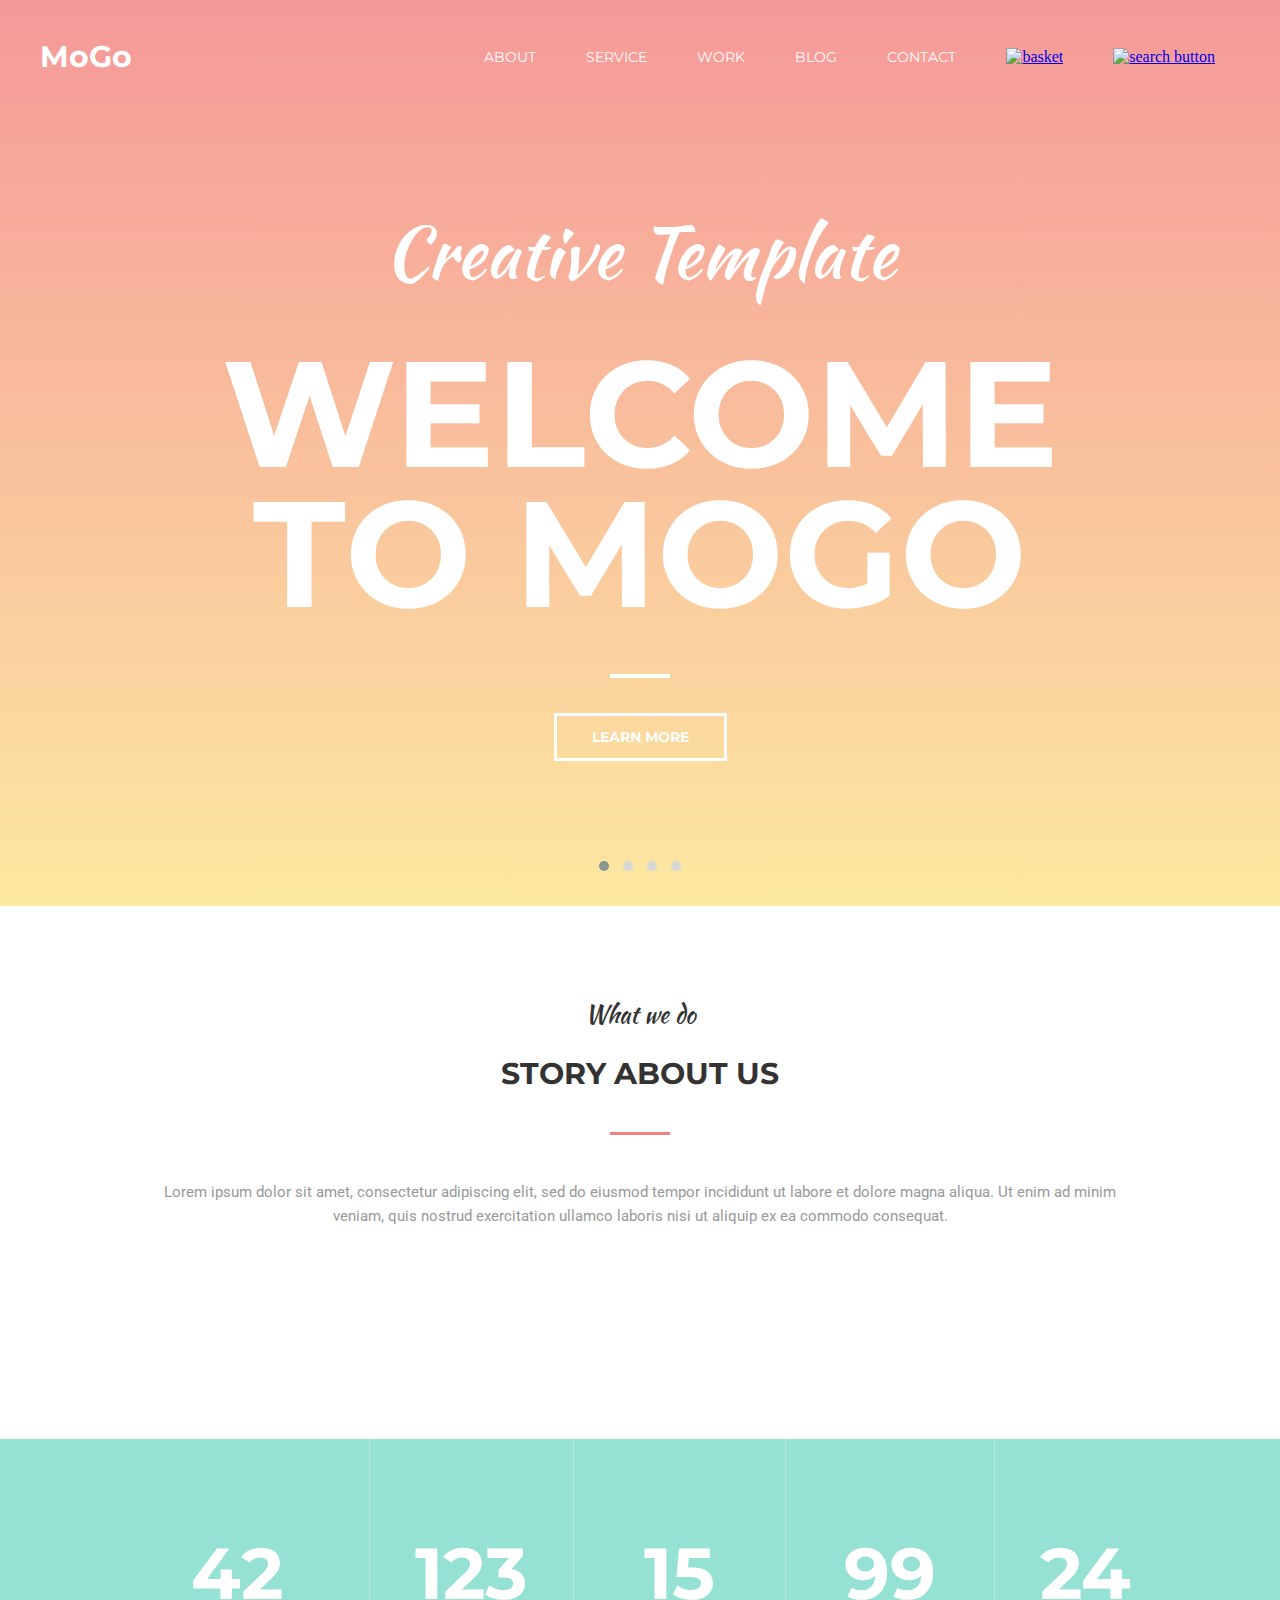
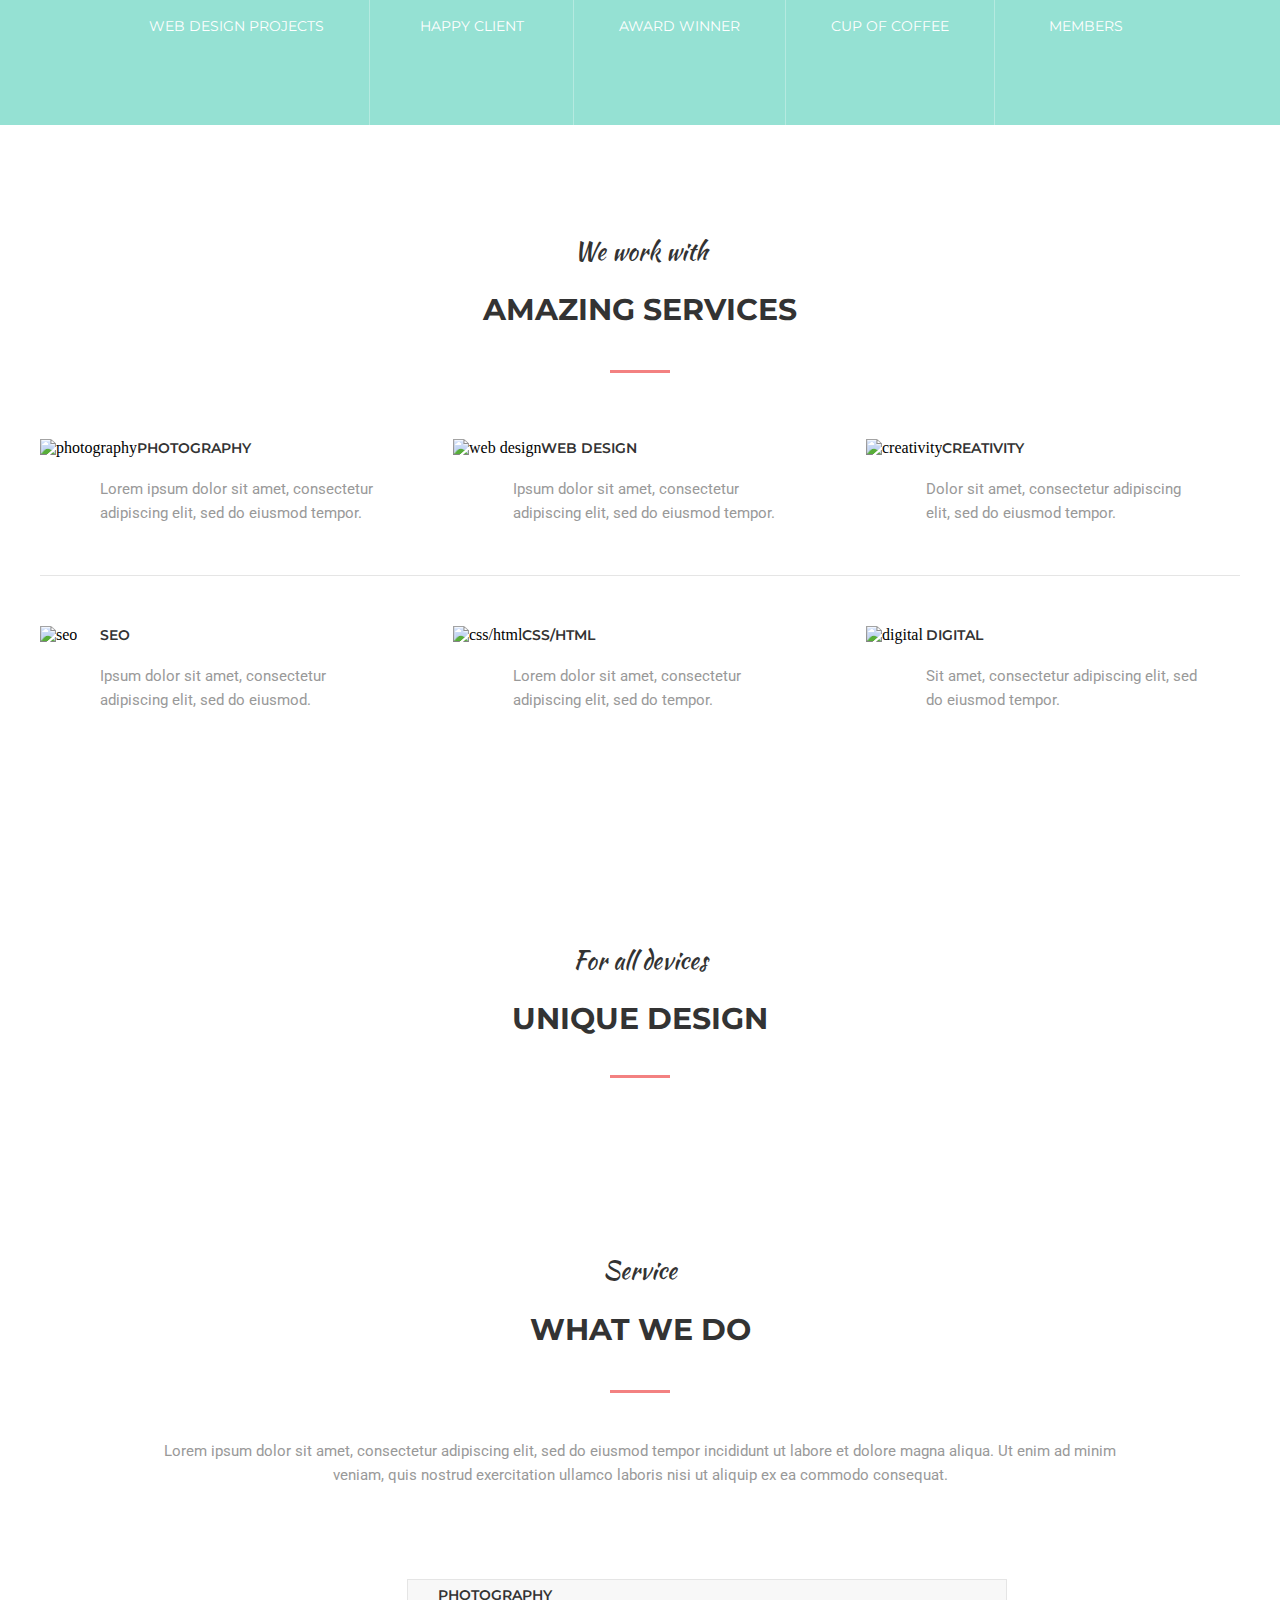
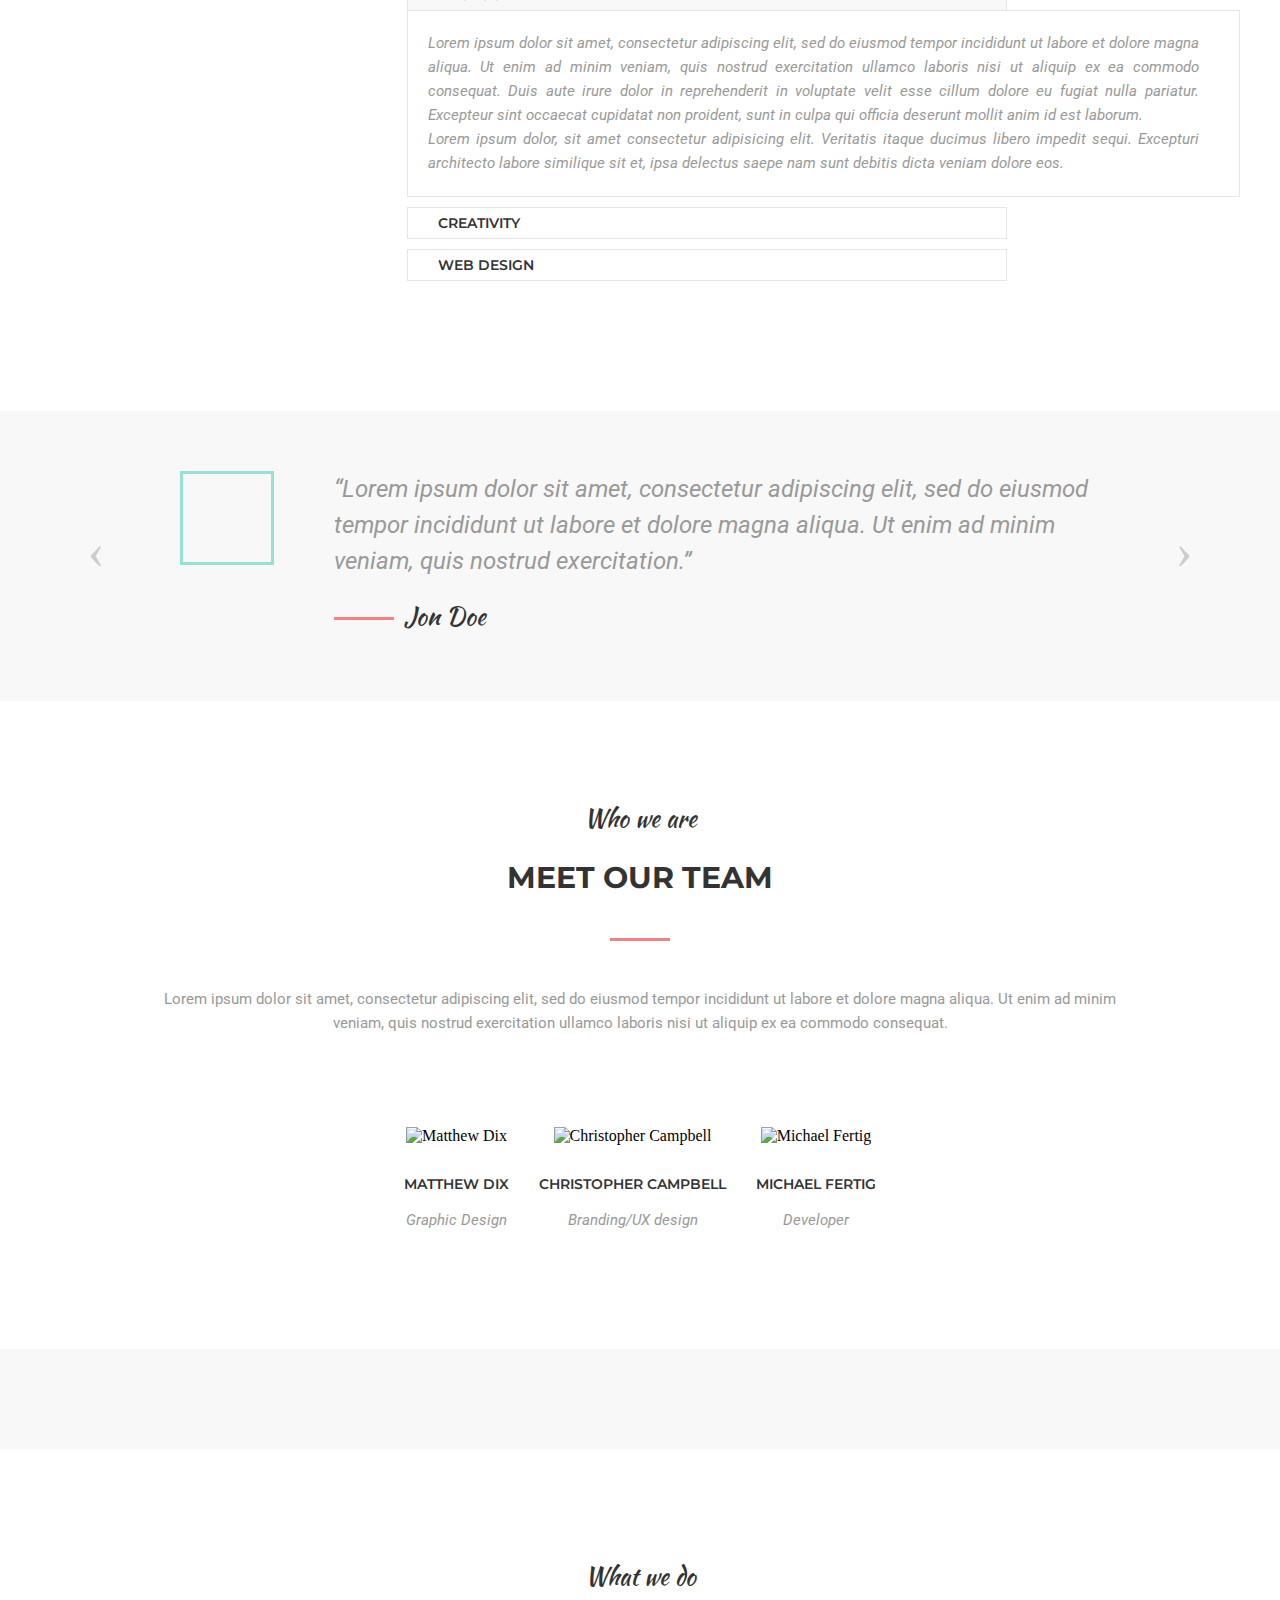
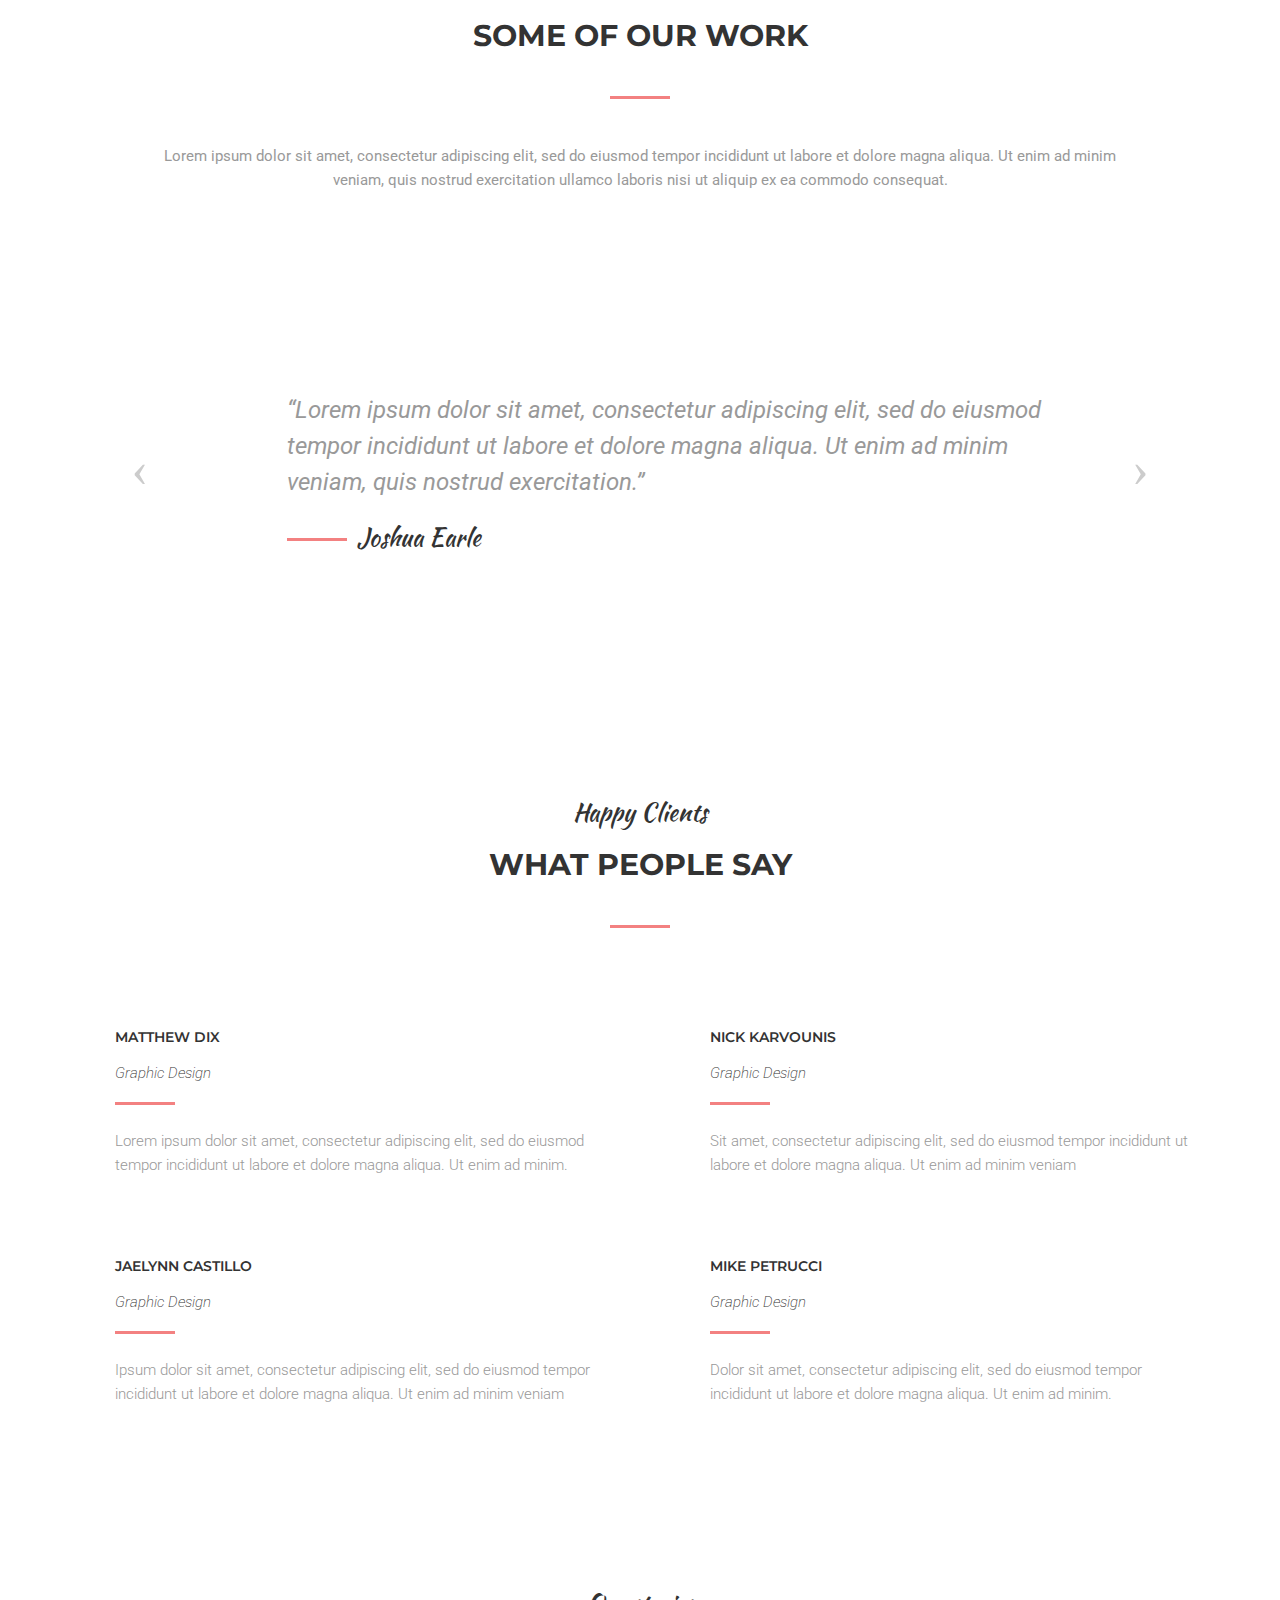
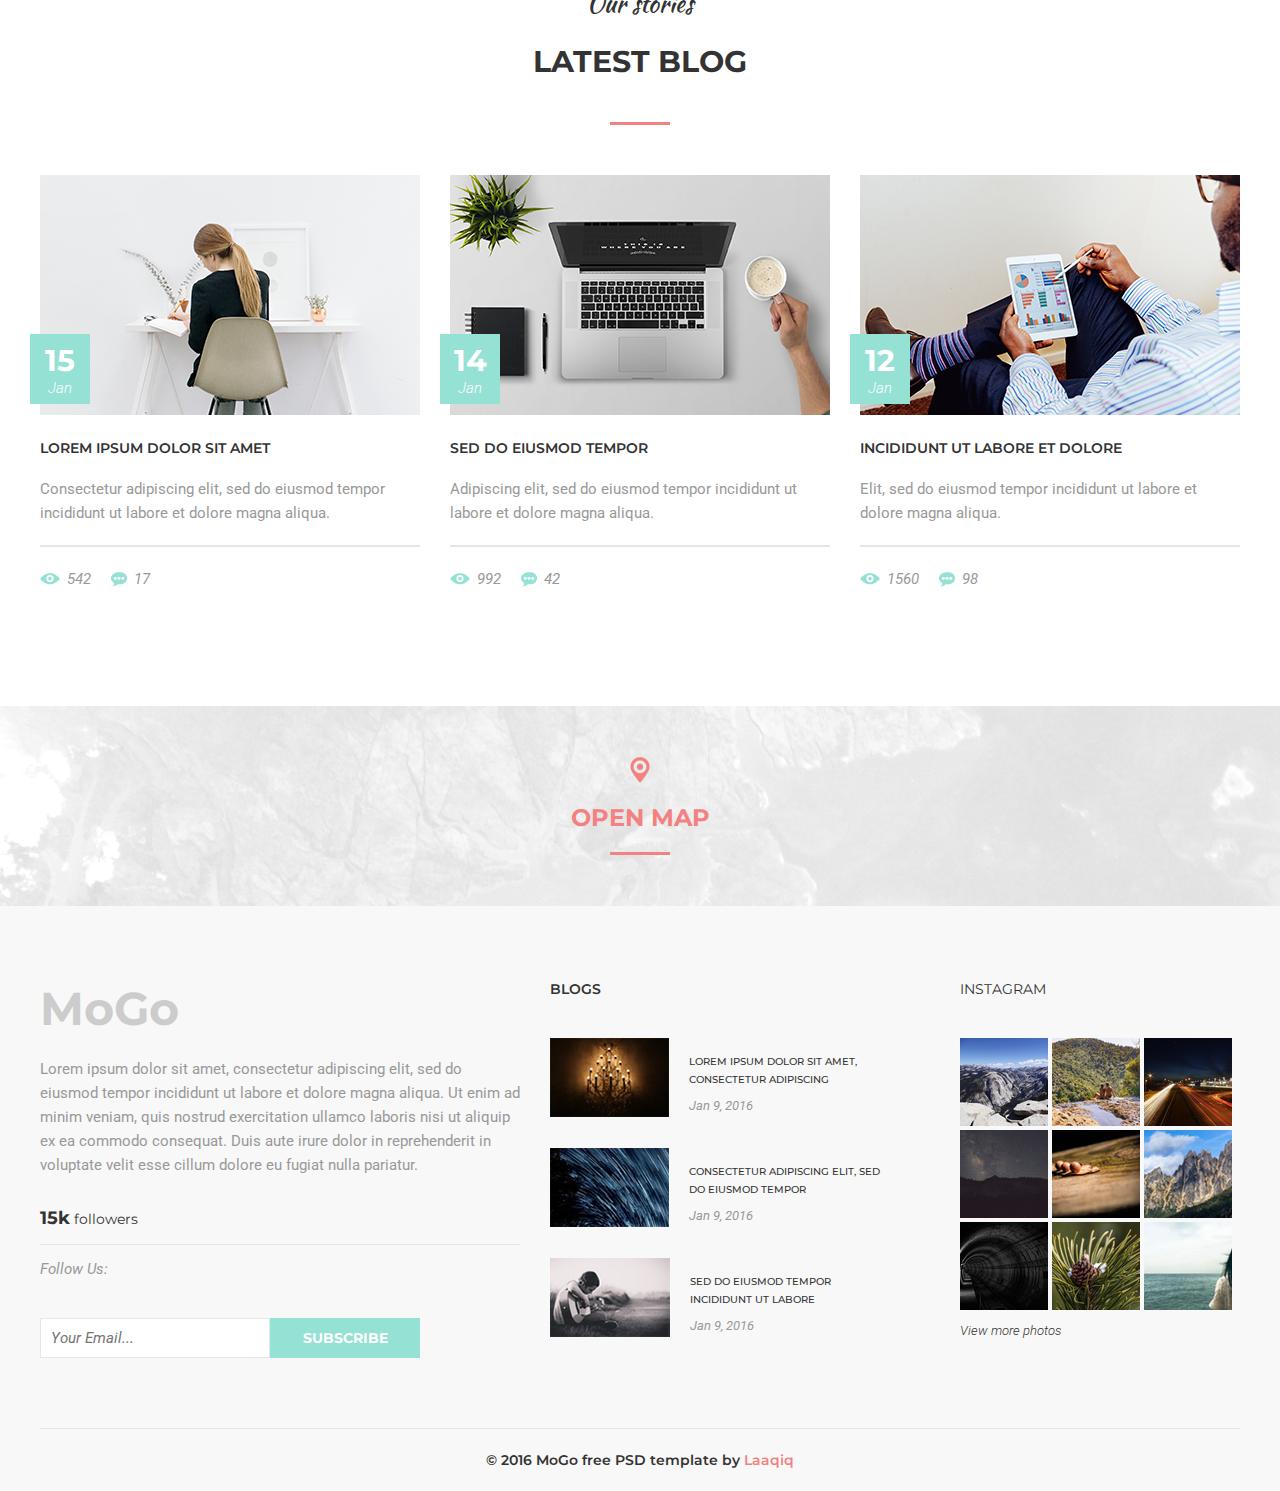
==== commit aa5027d5: "add footer" ====
--- a/MoGo/index.html
+++ b/MoGo/index.html
@@ -7,6 +7,8 @@
 	
 	<link rel="stylesheet" href="css/style.css">
 	<link rel="stylesheet" href="css/font-awesome.min.css">
+	<link rel="stylesheet" href="owlcarousel/assets/owl.carousel.min.css">
+	<link rel="stylesheet" href="owlcarousel/assets/owl.theme.default.min.css">
 
 	<title>MoGo Free</title>
 </head>
@@ -30,20 +32,33 @@
 
 	<section class="banner">
 		<div class="background-image" style="background-image: url(img/bg/bg-banner.png);"></div>
-		<div class="slider">
-			<h2 class="slider-title">Creative Template</h2>
-			<h1 class="slider-slogan">Welcome <br/>to MoGo</h1>
-			<hr class="slider-line" noshade>
-			<a class="slider-button" href="#">Learn more</a>
-		</div>
-		<div class="slider-list-wrapper">
-			<ul class="slider-list">
-				<li class="slider-item"><span class="slider-item-number">01</span> Intro</li>
-				<li class="slider-item"><span class="slider-item-number">02</span> Work</li>
-				<li class="slider-item"><span class="slider-item-number">03</span> About</li>
-				<li class="slider-item"><span class="slider-item-number">04</span> Contacts</li>
-			</ul>
-		</div>
+		
+		<div class="slider owl-carousel owl-theme owl-loaded" id="slider">
+			<div class="owl-stage-outer">
+        		<div class="slider-list owl-stage">
+					<div class="slider-item owl-item">
+						<h2 class="slider-item-title">Creative Template</h2>
+						<h1 class="slider-item-slogan">Welcome <br/>to MoGo</h1>
+						<hr class="slider-item-line">
+						<a class="slider-item-button" href="#">Learn more</a>
+					</div>
+					<div class="slider-item owl-item">02 WORK</div>
+					<div class="slider-item owl-item">03 ABOUT</div>
+					<div class="slider-item owl-item">04 CONTACTS</div>
+				</div>
+			</div>
+			<!--<div class="owl-nav">
+        		<div class="owl-prev">prev</div>
+        		<div class="owl-next">next</div>
+    		</div>
+    		 <div class="owl-dots">
+		        <div class="owl-dot active"><span></span></div>
+		        <div class="owl-dot"><span></span></div>
+		        <div class="owl-dot"><span></span></div>
+		        <div class="owl-dot"><span></span></div>
+    		</div>-->
+		</div>
+
 	</section> <!-- end section banner -->
 
 	<section class="about-us">
@@ -553,10 +568,74 @@
 	</section>
 	
 	<footer class="footer">
-		
+		<div class="footer-wrapper">
+			<div class="footer-info">
+				<h4 class="footer-info-title">MoGo</h4>
+				<p class="footer-info-description">Lorem ipsum dolor sit amet, consectetur adipiscing elit, sed do eiusmod tempor incididunt ut labore et dolore magna aliqua. Ut enim ad minim veniam, quis nostrud exercitation ullamco laboris nisi ut aliquip ex ea commodo consequat. Duis aute irure dolor in reprehenderit in voluptate velit esse cillum dolore eu fugiat nulla pariatur. </p>
+				<div class="footer-info-follow">
+					<p class="info-follow-all"><span class="info-follow-quantity">15k</span> followers</p>
+					<div class="info-follow-us-wrapper">
+						<p class="info-follow-us">Follow Us:</p>
+						<a href="" class="info-follow-link"><i class="fa fa-facebook" aria-hidden="true"></i></a>
+						<a href="" class="info-follow-link"><i class="fa fa-twitter" aria-hidden="true"></i></a>
+						<a href="" class="info-follow-link"><i class="fa fa-instagram" aria-hidden="true"></i></a>
+						<a href="" class="info-follow-link"><i class="fa fa-pinterest-p" aria-hidden="true"></i></a>
+						<a href="" class="info-follow-link"><i class="fa fa-google-plus" aria-hidden="true"></i></a>
+						<a href="" class="info-follow-link"><i class="fa fa-youtube-play" aria-hidden="true"></i></a>
+						<a href="" class="info-follow-link"><i class="fa fa-dribbble" aria-hidden="true"></i></a>
+						<a href="" class="info-follow-link"><i class="fa fa-tumblr" aria-hidden="true"></i></a>
+					</div>
+					<form action="" class="info-form">
+						<input class="info-form-input" type="text" placeholder="Your Email..."><input class="info-form-button" type="submit" value="Subscribe">
+					</form>
+				</div>
+			</div>
+			<div class="footer-blogs">
+				<h4 class="footer-blogs-title">Blogs</h4>
+				<div class="footer-blogs-item">
+					<img class="footer-blogs-img" src="img/footer/blogs_1.png" alt="">
+					<div class="footer-blogs-content-wrapper">
+						<p class="footer-blogs-content">Lorem ipsum dolor sit amet, consectetur adipiscing</p>
+						<span class="footer-blogs-date">Jan 9, 2016</span>
+					</div>
+				</div>
+				<div class="footer-blogs-item">
+					<img class="footer-blogs-img" src="img/footer/blogs_2.png" alt="">
+					<div class="footer-blogs-content-wrapper">
+						<p class="footer-blogs-content">Consectetur adipiscing elit, sed do eiusmod tempor</p>
+						<span class="footer-blogs-date">Jan 9, 2016</span>
+					</div>
+				</div>
+				<div class="footer-blogs-item">
+					<img class="footer-blogs-img" src="img/footer/blogs_3.png" alt="">
+					<div class="footer-blogs-content-wrapper">
+						<p class="footer-blogs-content">sed do eiusmod tempor incididunt ut labore</p>
+						<span class="footer-blogs-date">Jan 9, 2016</span>
+					</div>
+				</div>
+			</div>
+			<div class="footer-instagram">
+				<h4 class="footer-instagram-title">Instagram</h4>
+				<div class="footer-instagram-wrapper">
+					<a href="" class="footer-instagram-link"><img src="img/footer/instagram_1.png" alt="" class="footer-instagram-img"></a>
+					<a href="" class="footer-instagram-link"><img src="img/footer/instagram_2.png" alt="" class="footer-instagram-img"></a>
+					<a href="" class="footer-instagram-link"><img src="img/footer/instagram_3.png" alt="" class="footer-instagram-img"></a>
+					<a href="" class="footer-instagram-link"><img src="img/footer/instagram_4.png" alt="" class="footer-instagram-img"></a>
+					<a href="" class="footer-instagram-link"><img src="img/footer/instagram_5.png" alt="" class="footer-instagram-img"></a>
+					<a href="" class="footer-instagram-link"><img src="img/footer/instagram_6.png" alt="" class="footer-instagram-img"></a>
+					<a href="" class="footer-instagram-link"><img src="img/footer/instagram_7.png" alt="" class="footer-instagram-img"></a>
+					<a href="" class="footer-instagram-link"><img src="img/footer/instagram_8.png" alt="" class="footer-instagram-img"></a>
+					<a href="" class="footer-instagram-link"><img src="img/footer/instagram_9.png" alt="" class="footer-instagram-img"></a>
+				</div>
+				<a href="" class="footer-instagram-view">View more photos</a>
+			</div>
+		</div>
+		<div class="footer-copyright">© 2016 MoGo free PSD template by <span class="footer-copyright-highlighting">Laaqiq</span></div>	
 	</footer>
-
+	
+	
+	<script src="https://cdnjs.cloudflare.com/ajax/libs/jquery/3.3.1/jquery.min.js"></script>
+	<script src="owlcarousel/owl.carousel.min.js"></script>
 	<script src="js/script.js"></script>
- 
 </body>
 </html>--- a/MoGo/css/style.css
+++ b/MoGo/css/style.css
@@ -76,7 +76,6 @@
 	text-decoration: none;
 	color: #ffffff;
 }
-.active,
 .nav-item-link:hover {
 	color: #fce38a;
 }
@@ -90,13 +89,6 @@
     -moz--transition: all .3s ease-in-out;
     transition: all .3s ease-in-out;
 }
-.active {
-	padding-bottom: 12px;
-	border-bottom: 3px solid #fce38a;
-	-webkit-transition: all .3s ease-in-out;
-    -moz--transition: all .3s ease-in-out;
-    transition: all .3s ease-in-out;	
-}
 .nav-item-link:hover:after,
 .nav-item-link:focus:after {
 	width: 100%;
@@ -119,12 +111,7 @@
 /* section banner */
 .banner {
 	position: relative;
-	color: #fff;
 	min-height: 100vh;
-	display: flex;
-	align-items: center;
-	justify-content: center;
-	flex-direction: column;
 }
 .background-image {
 	position: absolute;
@@ -145,25 +132,36 @@
 	background-image: linear-gradient(to top, rgba(252, 227, 138, 0.9) 0%, rgba(243, 129, 129, 0.9) 100%);
 	opacity: 0.9;
 }
+
+/* slider owlCarousel */
 .slider {
 	margin-top: 100px;
 	text-align: center;
-}
-.slider-title {
+	display: flex;
+	justify-content: center;
+	align-items: center;
+}
+
+.slider-item {
+	color: #fff;
+	margin: 100px 0;
+}
+.slider-item-title {
 	font-family: "Kaushan Script";
 	font-size: 72px;
 	font-weight: 400;
-	margin-bottom: 45px;
-}
-.slider-slogan {
+	margin-bottom: 40px;
+	
+}
+.slider-item-slogan {
 	font-family: Montserrat;
 	font-size: 150px;
 	font-weight: 700;
 	line-height: 140px;
 	text-transform: uppercase;
-	margin-bottom: 70px;
-}
-.slider-line {
+	margin-bottom: 50px;
+}
+.slider-item-line {
 	margin: 0 auto;
 	width: 60px;
 	height: 4px;
@@ -171,7 +169,7 @@
 	margin-bottom: 50px;
 	border: 0;
 }
-.slider-button {
+.slider-item-button {
 	padding: 12px 35px;
 	color: #ffffff;
 	font-family: Montserrat;
@@ -181,10 +179,11 @@
 	border: 3px solid #ffffff;
 	text-decoration: none;
 }
-.slider-button:hover {
+.slider-item-button:hover {
 	border: 3px solid #fce38a;
 	color:  #fce38a;
 }
+/*
 .slider-list-wrapper {
 	margin-top: 155px;
 	margin-bottom: 27px;
@@ -208,6 +207,11 @@
 }
 .slider-item:not(:last-child) {
 	margin-right: 30px;
+}*/
+
+.owl-dots {
+	height: 50px;
+	color: #000
 }
 
 /* section about-us */
@@ -1053,3 +1057,167 @@
 	font-weight: 700;
 	text-transform: uppercase;
 }
+
+/* footer */
+.footer {
+	background-color: #f8f8f8;
+	display: flex;
+	flex-direction: column;
+	align-items: center;
+}
+.footer-wrapper {
+	max-width: 1200px;
+	margin-top: 74px;
+	display: flex;
+	justify-content: space-between;
+	border-bottom: 1px solid #e5e5e5;
+}
+.footer-info {
+	margin-right: 30px;
+	margin-bottom: 70px;
+}
+.footer-info-title {
+	color: #cccccc;
+	font-family: Montserrat;
+	font-size: 46px;
+	font-weight: 700;
+}
+.footer-info-description {
+	margin-top: 20px;
+	color: #999999;
+	font-family: Roboto;
+	font-size: 15px;
+	font-weight: 400;
+	line-height: 24px;
+	width: 480px;
+}
+.footer-info-follow {
+	margin-top: 30px;	
+}
+.info-follow-all {
+	color: #333333;
+	font-family: Montserrat;
+	font-size: 14px;
+	font-weight: 400;
+	border-bottom: 1px solid #e5e5e5;
+	padding-bottom: 15px;
+}
+.info-follow-quantity {
+	font-size: 18px;
+	font-weight: 700;
+}
+.info-follow-us-wrapper {
+	margin-top: 15px;
+	display: flex;
+}
+.info-follow-us {
+	margin-right: 18px;
+	color: #999999;
+	font-family: Roboto;
+	font-style: italic;
+	font-size: 15px;
+	font-weight: 400;
+}
+.info-form {
+	margin-top: 40px;
+}
+.info-follow-link {
+	color: #95e1d3;
+	margin-right: 15px;
+}
+.info-form-input {
+	border: 1px solid #e7e7e7;
+	background-color: #ffffff;
+	color: #cccccc;
+	font-family: Roboto;
+	font-style: italic;
+	font-size: 15px;
+	font-weight: 400;
+	padding: 10px;
+	width: 230px;
+}
+.info-form-button {
+	width: 150px;
+	height: 40px;
+	background-color: #95e1d3;
+	border: 1px solid #95e1d3;
+	color: #ffffff;
+	font-family: Montserrat;
+	font-size: 14px;
+	font-weight: 700;
+	text-transform: uppercase;
+	cursor: pointer;
+}
+
+
+.footer-blogs {
+	margin-right: 80px;
+	width: 330px;
+}
+.footer-blogs-title {
+	color: #333333;
+	font-family: Montserrat;
+	font-size: 14px;
+	font-weight: 600;
+	text-transform: uppercase;
+	margin-bottom: 40px;
+}
+.footer-blogs-item {
+	margin-bottom: 30px;
+	display: flex;
+	align-items: flex-start;
+}
+.footer-blogs-content-wrapper {
+	margin-top: 15px;
+	margin-left: 20px;
+	width: 194px;
+}
+
+.footer-blogs-content {
+	color: #333333;
+	font-family: Montserrat;
+	font-size: 10px;
+	font-weight: 500;
+	line-height: 18px;
+	text-transform: uppercase;
+	margin-bottom: 5px;
+}
+
+.footer-blogs-date {
+	color: #999999;
+	font-family: Roboto;
+	font-style: italic;
+	font-size: 13px;
+	font-weight: 400;
+	line-height: 24px;
+}
+.footer-instagram-title {
+	color: #333333;
+	font-family: Montserrat;
+	font-size: 14px;
+	font-weight: 400;
+	text-transform: uppercase;
+	margin-bottom: 40px;
+}
+.footer-instagram-view {
+	color: #333333;
+	font-family: Roboto;
+	font-style: italic;
+	font-size: 13px;
+	font-weight: 300;
+	line-height: 34px;
+	text-decoration: none;
+}
+
+/* copyright */
+.footer-copyright {
+	margin: 22px 0; 
+	text-align: center;
+	color: #333333;
+	font-family: Montserrat;
+	font-size: 14px;
+	font-weight: 600;
+}
+.footer-copyright-highlighting {
+	color: #f38181;
+}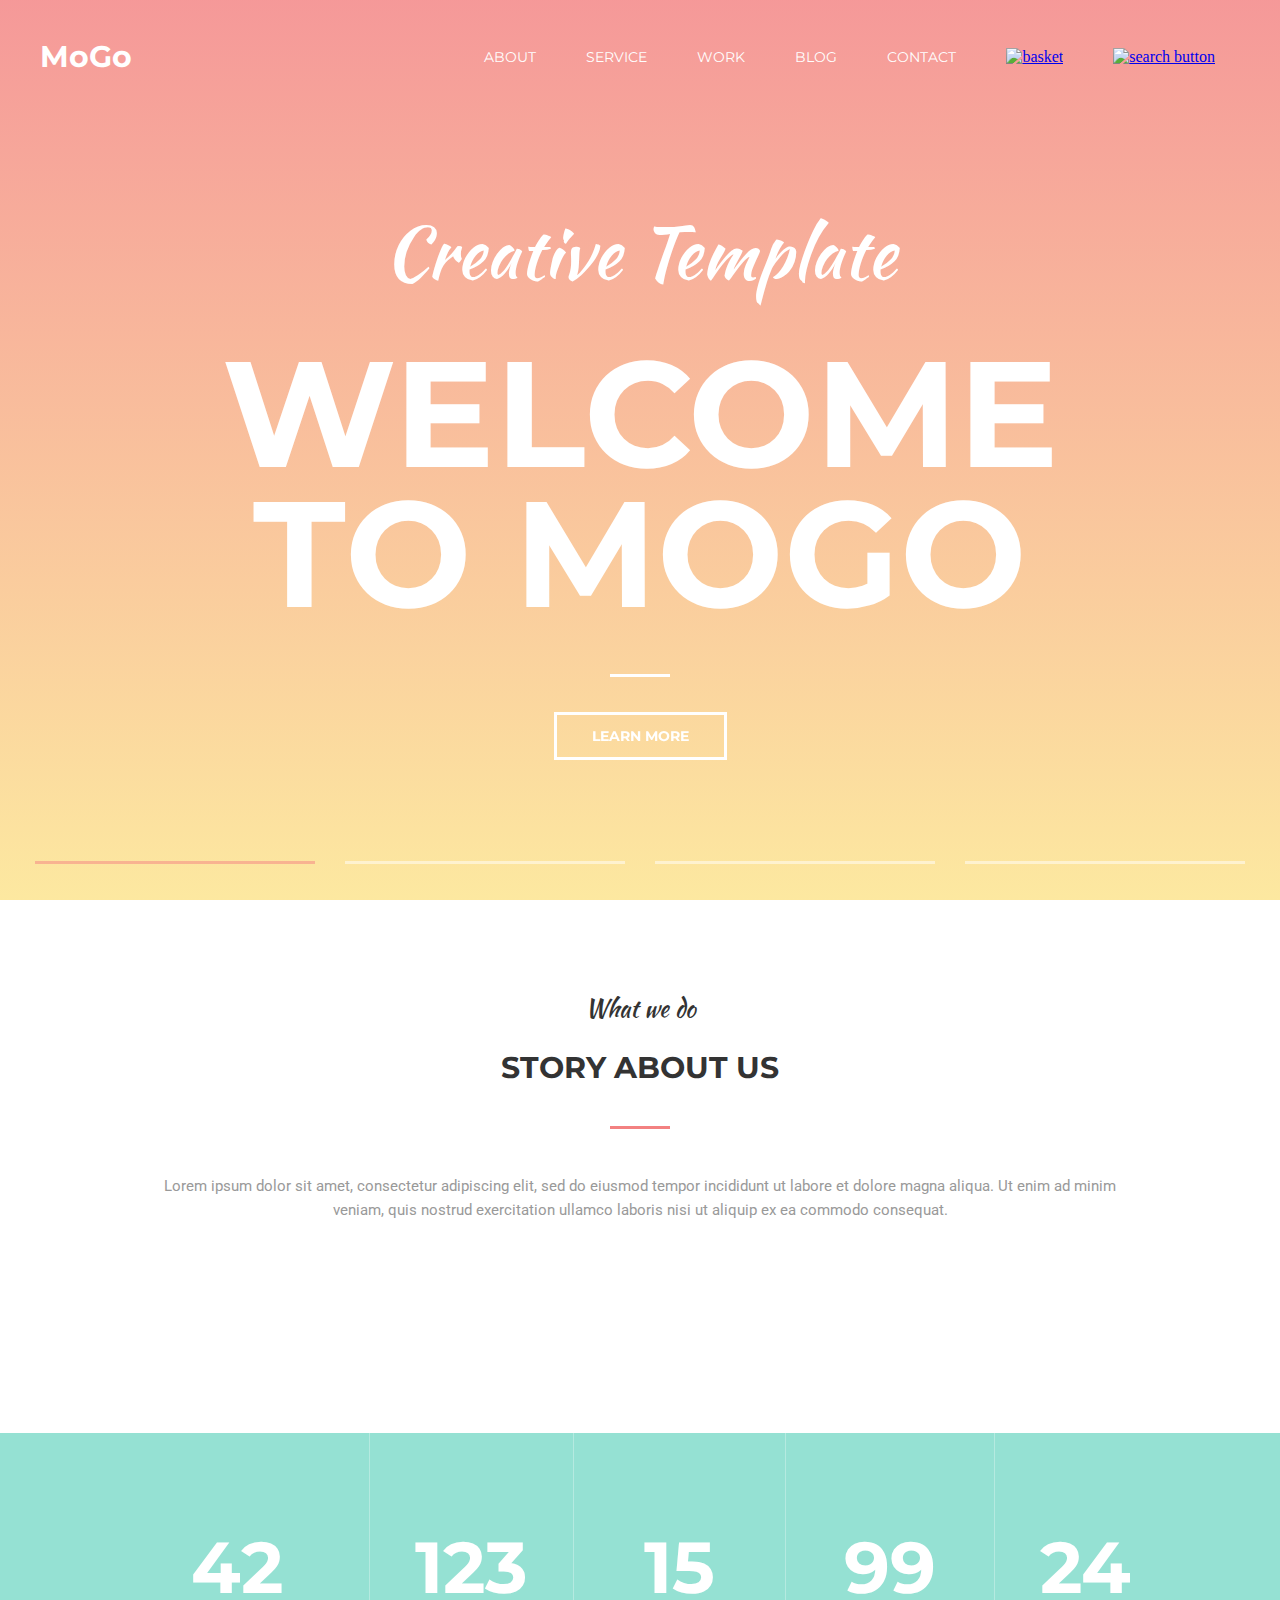
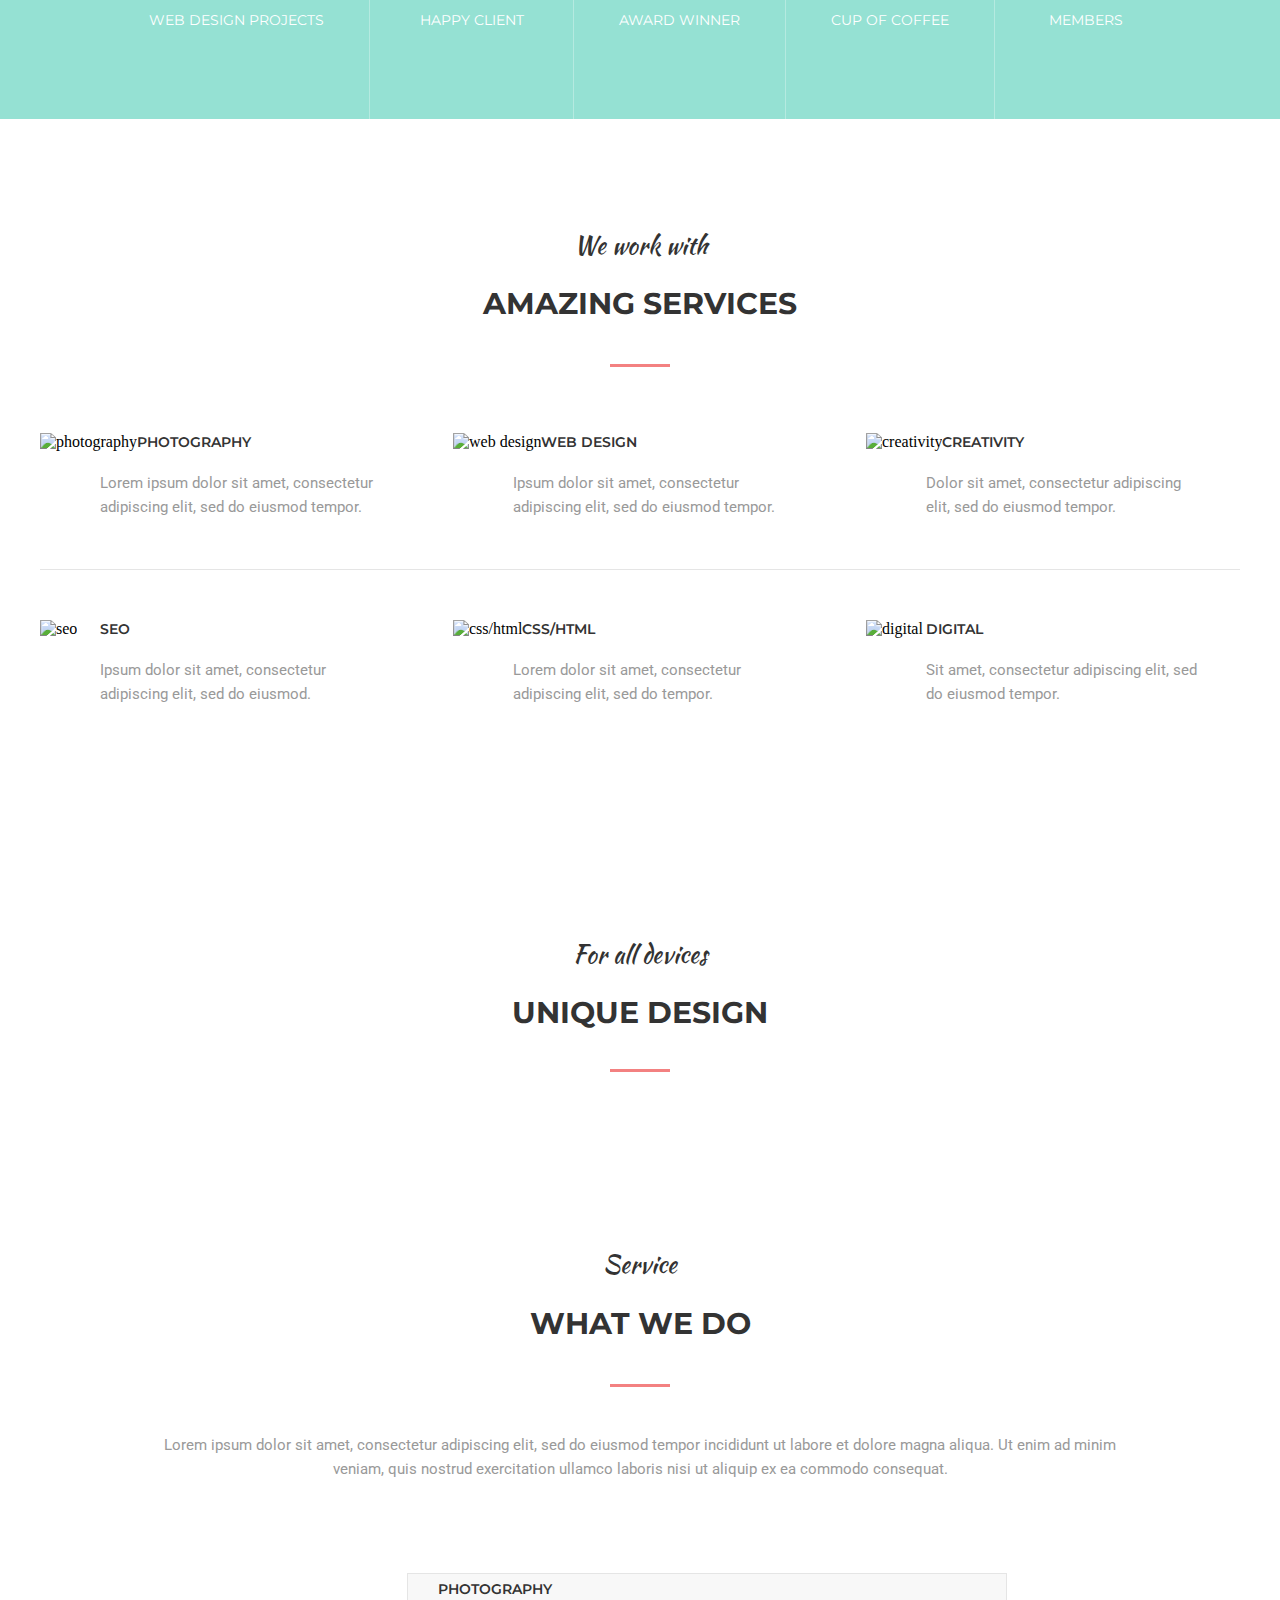
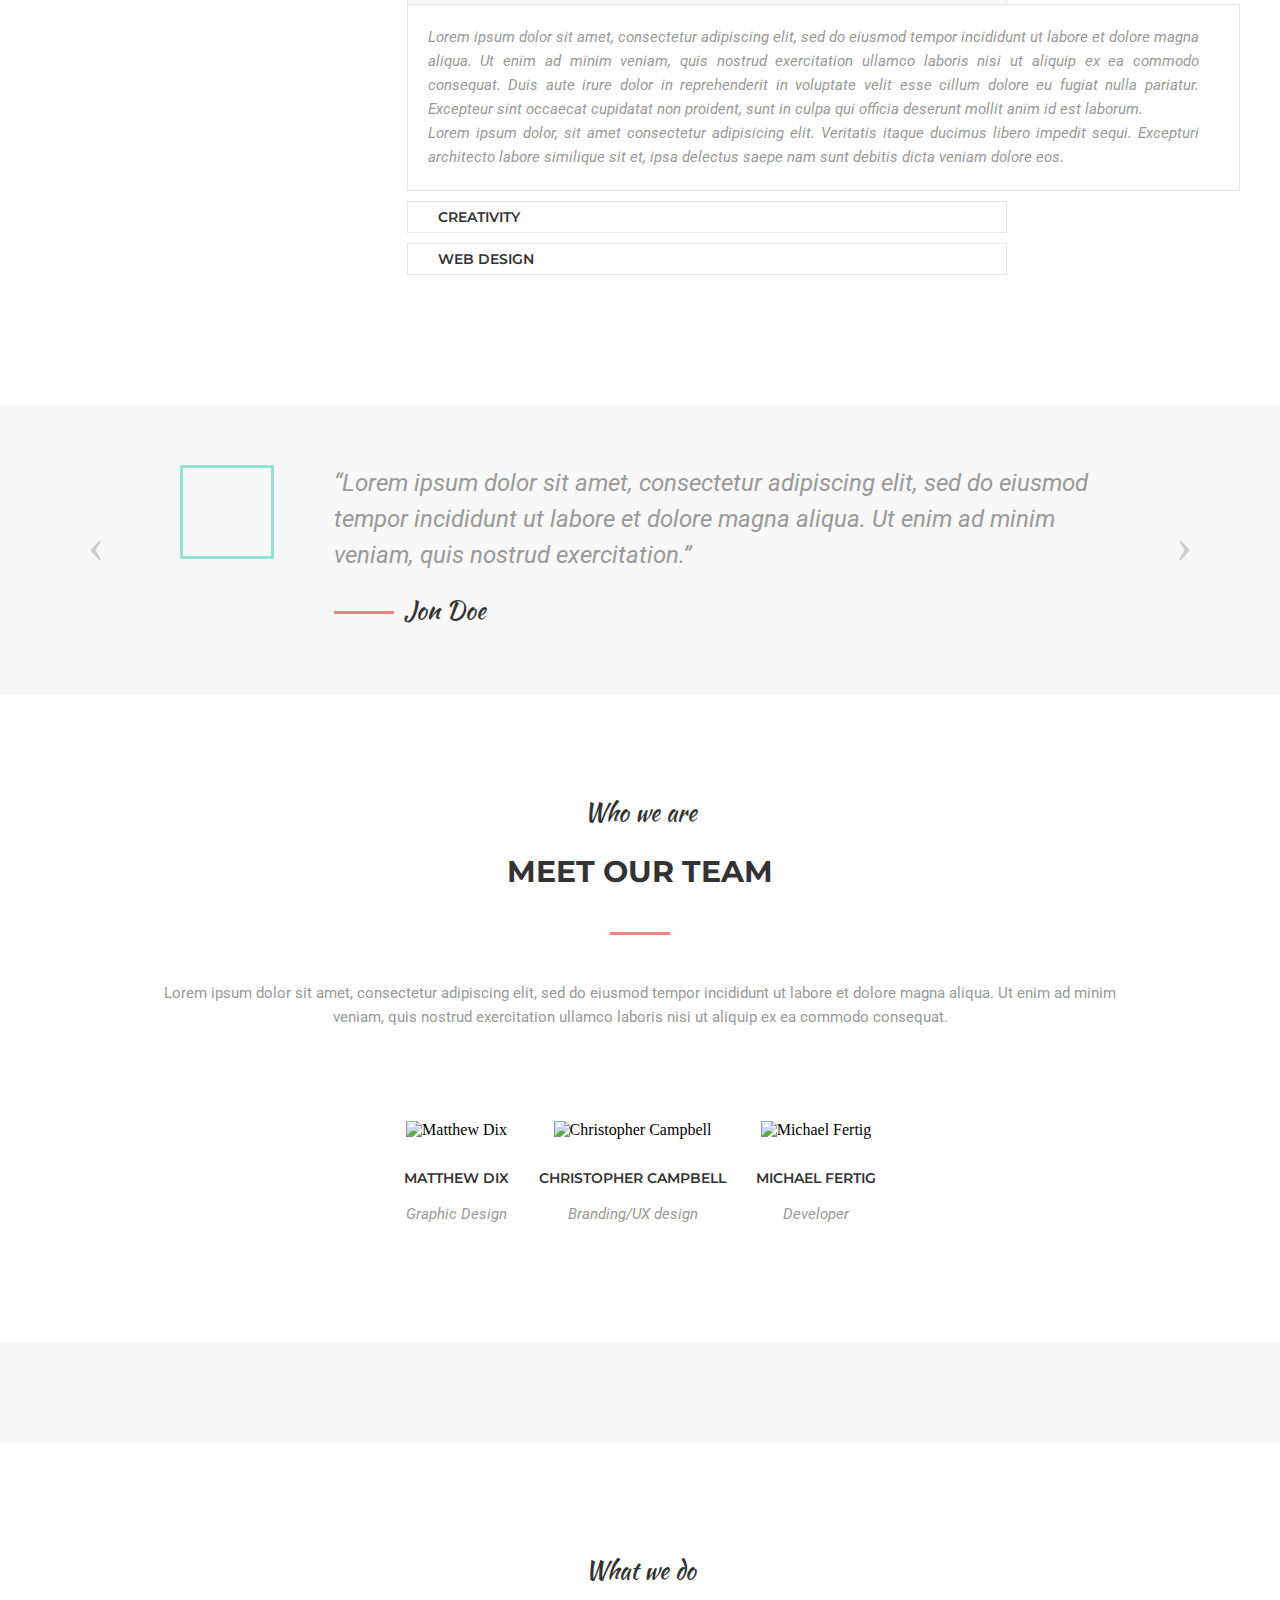
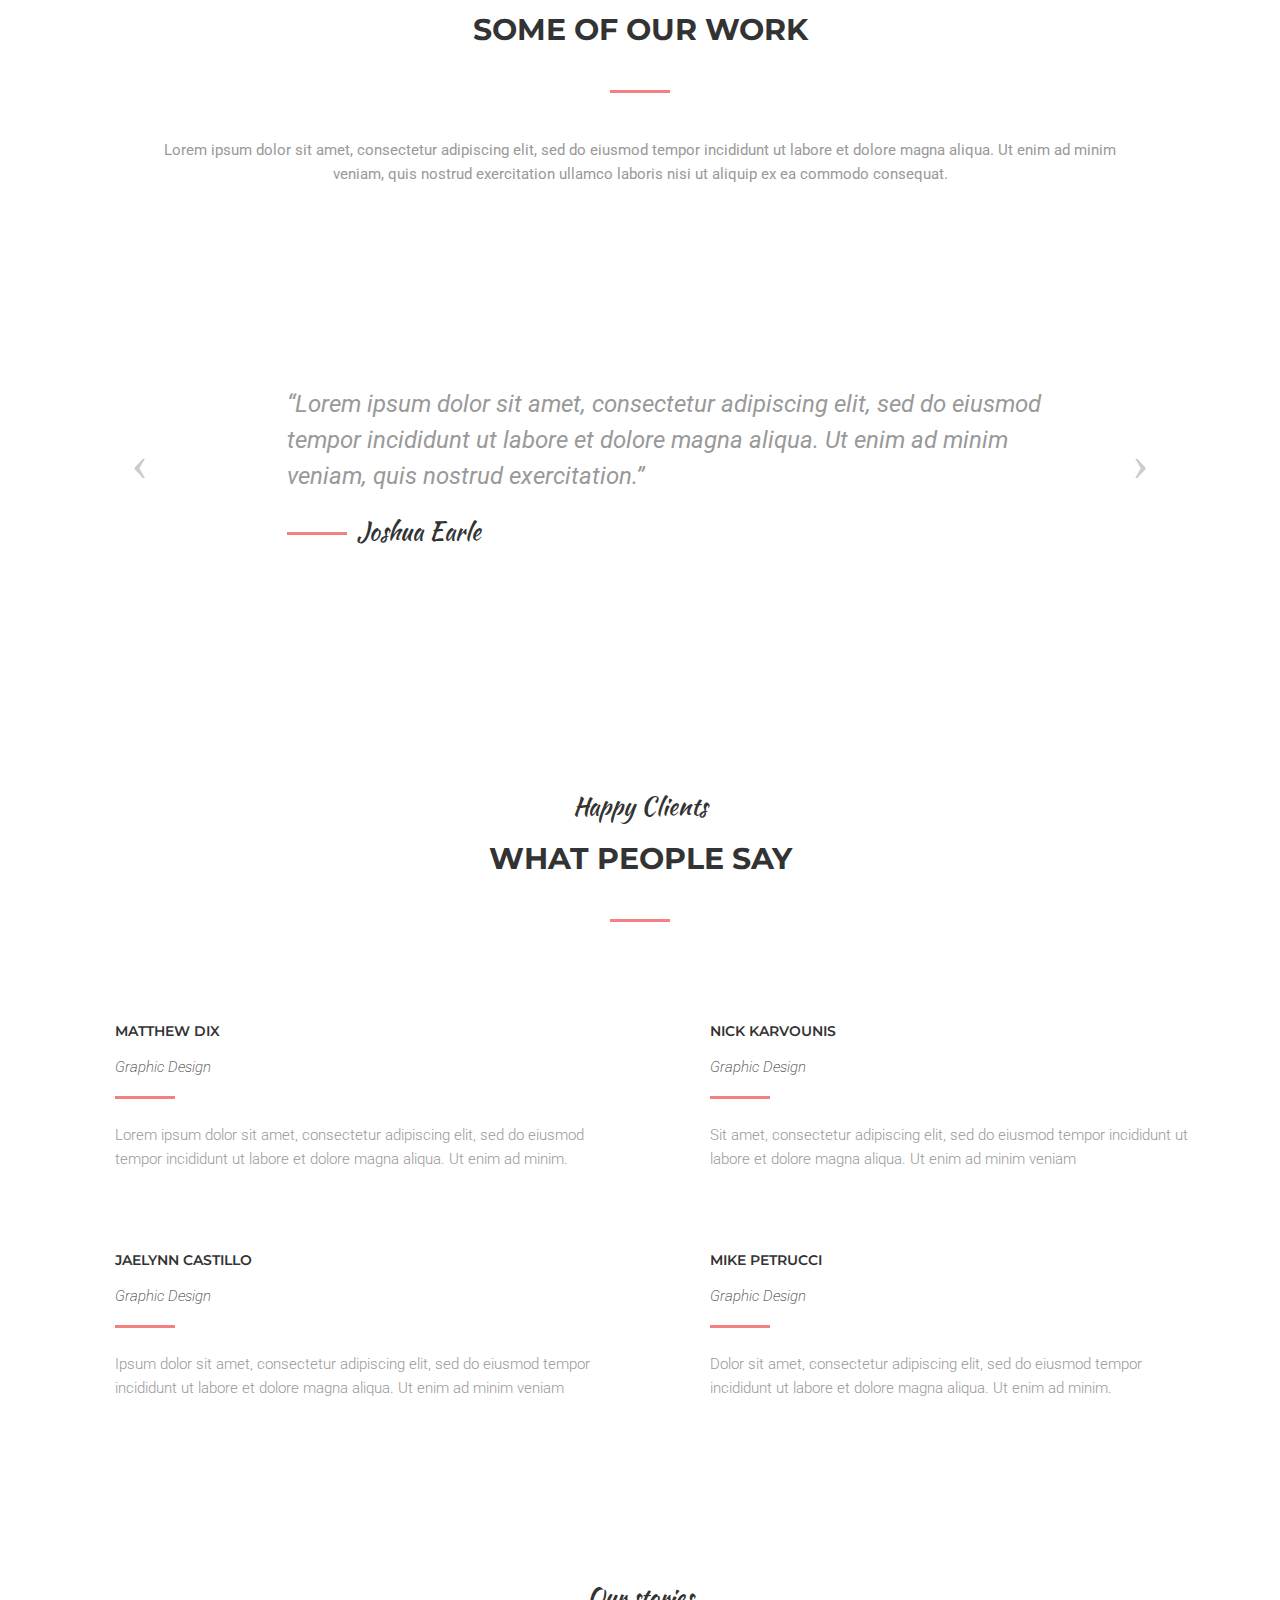
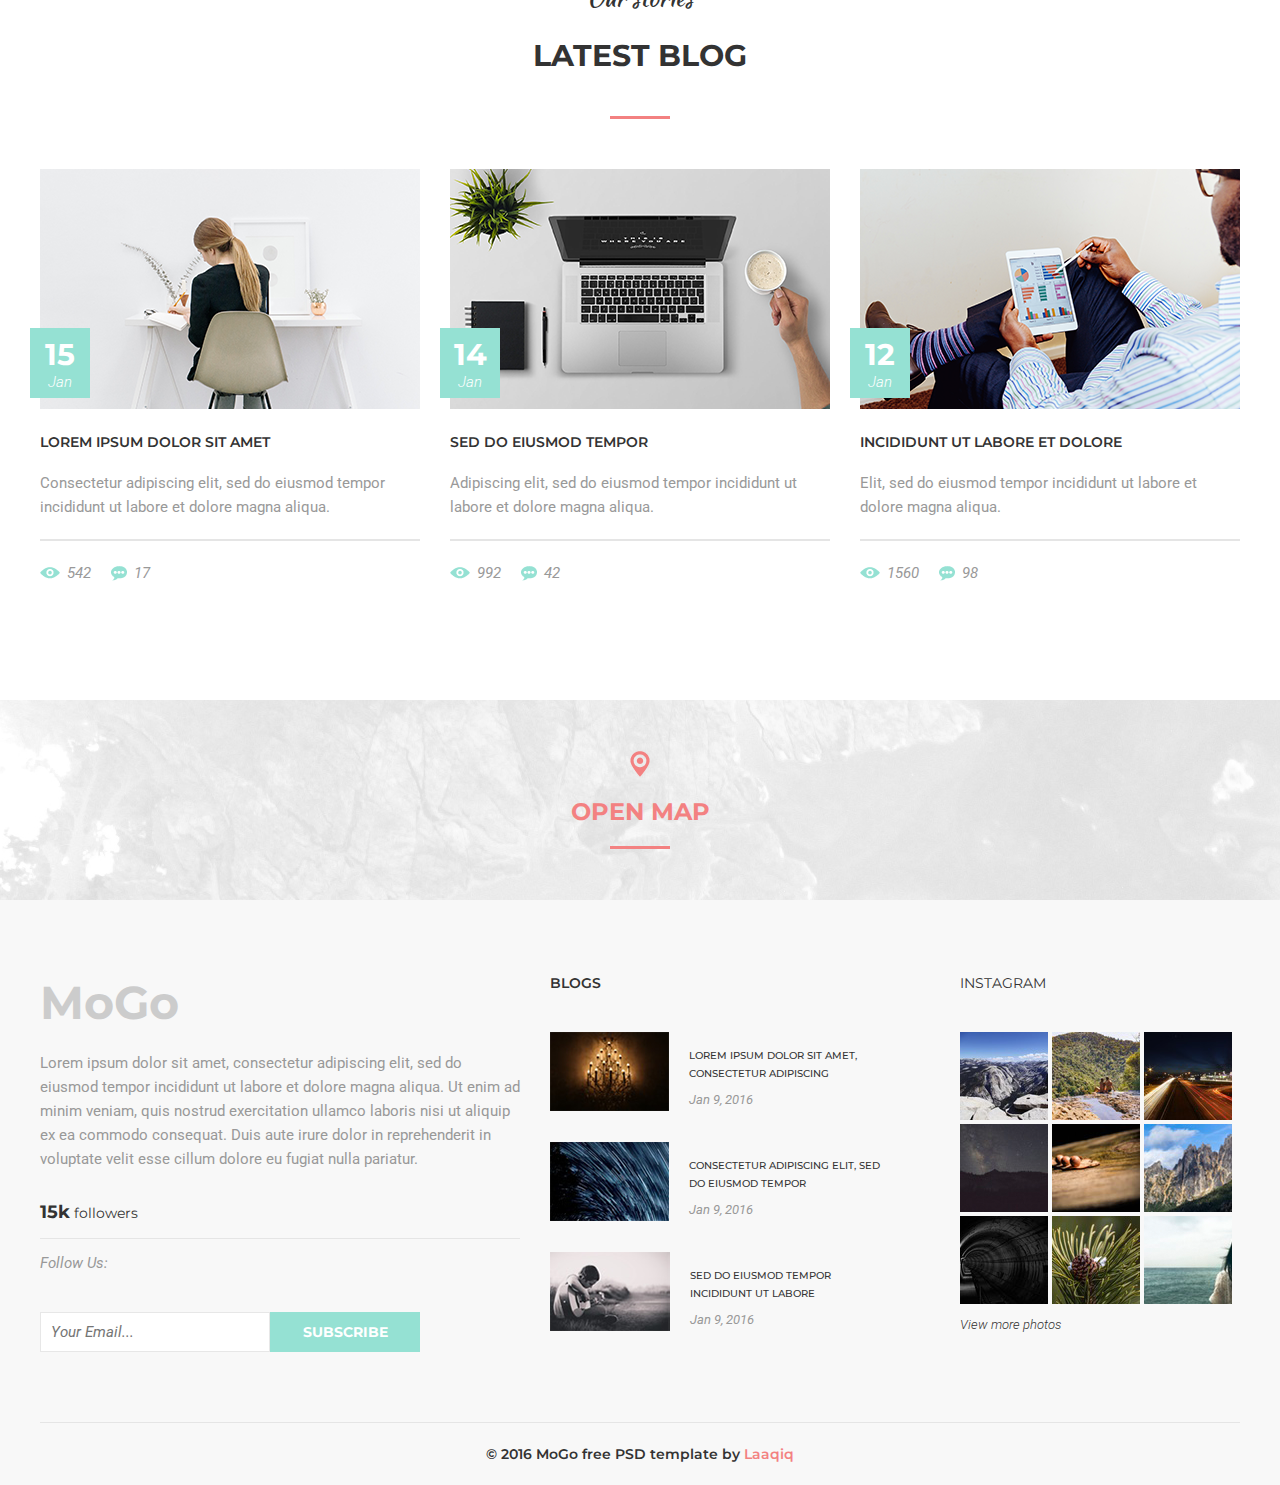
==== commit d0a82bda: "update carousel dots" ====
--- a/MoGo/index.html
+++ b/MoGo/index.html
@@ -5,10 +5,10 @@
 	<meta name="viewport" content="width=device-width, initial-scale=1.0">
 	<link href="https://fonts.googleapis.com/css2?family=Kaushan+Script&family=Montserrat:wght@100;200;300;400;500;600;700;800;900&family=Roboto:ital,wght@0,100;0,300;0,400;0,500;0,700;0,900;1,100;1,300;1,400;1,500;1,700;1,900&display=swap" rel="stylesheet">
 	
-	<link rel="stylesheet" href="css/style.css">
 	<link rel="stylesheet" href="css/font-awesome.min.css">
 	<link rel="stylesheet" href="owlcarousel/assets/owl.carousel.min.css">
 	<link rel="stylesheet" href="owlcarousel/assets/owl.theme.default.min.css">
+	<link rel="stylesheet" href="css/style.css">
 
 	<title>MoGo Free</title>
 </head>
@@ -47,16 +47,6 @@
 					<div class="slider-item owl-item">04 CONTACTS</div>
 				</div>
 			</div>
-			<!--<div class="owl-nav">
-        		<div class="owl-prev">prev</div>
-        		<div class="owl-next">next</div>
-    		</div>
-    		 <div class="owl-dots">
-		        <div class="owl-dot active"><span></span></div>
-		        <div class="owl-dot"><span></span></div>
-		        <div class="owl-dot"><span></span></div>
-		        <div class="owl-dot"><span></span></div>
-    		</div>-->
 		</div>
 
 	</section> <!-- end section banner -->
--- a/MoGo/css/style.css
+++ b/MoGo/css/style.css
@@ -141,17 +141,16 @@
 	justify-content: center;
 	align-items: center;
 }
-
 .slider-item {
 	color: #fff;
 	margin: 100px 0;
+	cursor: grab;
 }
 .slider-item-title {
 	font-family: "Kaushan Script";
 	font-size: 72px;
 	font-weight: 400;
 	margin-bottom: 40px;
-	
 }
 .slider-item-slogan {
 	font-family: Montserrat;
@@ -164,7 +163,7 @@
 .slider-item-line {
 	margin: 0 auto;
 	width: 60px;
-	height: 4px;
+	height: 3px;
 	background-color: #ffffff;
 	margin-bottom: 50px;
 	border: 0;
@@ -183,35 +182,24 @@
 	border: 3px solid #fce38a;
 	color:  #fce38a;
 }
-/*
-.slider-list-wrapper {
-	margin-top: 155px;
-	margin-bottom: 27px;
-}
-.slider-list {
-	display: flex;
-}
-.slider-item {
+/* owlCarousel dots */
+.owl-theme .owl-dots .owl-dot {
+	outline: none;
+}
+.owl-theme .owl-dots .owl-dot span {
+	-webkit-border-radius: 0;
+	-moz-border-radius: 0;
+	border-radius: 0;
 	width: 280px;
-	list-style: none;
-	font-family: Montserrat;
-	font-size: 18px;
-	font-weight: 400;
-	text-transform: uppercase;
-	border-top: 3px solid #ffffff;
-	padding-top: 25px;
-}
-.slider-item-number {
-	font-size: 24px;
-	font-weight: 700;
-}
-.slider-item:not(:last-child) {
-	margin-right: 30px;
-}*/
-
-.owl-dots {
-	height: 50px;
-	color: #000
+  	height: 3px;
+    margin-left: 15px;
+	margin-right: 15px;
+	background-color: #ffffff;
+	opacity: 0.5;
+}
+.owl-theme .owl-dots .owl-dot.active span,
+.owl-theme .owl-dots .owl-dot:hover span {
+  	background-color: #f38181;
 }
 
 /* section about-us */
@@ -233,7 +221,6 @@
 	margin-top: 101px;
 	display: flex;
 }
-
 .img-wrapper{
 	position: relative;
 }
@@ -298,7 +285,6 @@
 	font-weight: 400;
 	text-transform: uppercase;
 }
-
 @media (max-width: 700px){
 	.about-us-story {
 		flex-direction: column;	
@@ -692,7 +678,6 @@
 	background-color: #f38181;
 	border: 1px solid #95e1d3;
 }
-
 .logos {
 	background-color: #f8f8f8;
 	padding: 50px 0;
@@ -713,7 +698,6 @@
 	max-width: 955px;
 	text-align: center;
 }
-
 .work-samples {
 	margin-top: 100px;
 	column-count: 4; /* Определяет количество колонок в многоколоночном тексте.*/
@@ -765,7 +749,6 @@
 	font-style: italic;
 	font-size: 15px;
 	font-weight: 200;
-
 }
 .work-img-hover {
 	display: none;
@@ -827,7 +810,6 @@
     width: 60px;
     margin-right: 10px;
     transform: translateY(-5px);
-	
 }
 
 /* testimonial carusel control */
@@ -863,8 +845,6 @@
     display: block;
 }
 
-
-
 /* section happy-clients */
 .happy-clients {
 	position: relative;
@@ -897,7 +877,6 @@
 	max-width: 515px;
 	margin-bottom: 70px;
 	display: flex;
-	-justify-content: flex-start;
 	align-items: flex-start;
 }
 .happy-client-item:nth-child(2n+1) {
@@ -964,8 +943,6 @@
 	position: absolute;
 	bottom: 15px;
 	left: -10px;
-
-	display: inline-block;
 	display: flex;
 	flex-direction: column;
 	justify-content: center;
@@ -1027,7 +1004,6 @@
 }
 
 /* section map */
-
 .map {
 	position: relative;
 	min-height: 200px;
@@ -1149,7 +1125,6 @@
 	cursor: pointer;
 }
 
-
 .footer-blogs {
 	margin-right: 80px;
 	width: 330px;
@@ -1172,7 +1147,6 @@
 	margin-left: 20px;
 	width: 194px;
 }
-
 .footer-blogs-content {
 	color: #333333;
 	font-family: Montserrat;
@@ -1182,7 +1156,6 @@
 	text-transform: uppercase;
 	margin-bottom: 5px;
 }
-
 .footer-blogs-date {
 	color: #999999;
 	font-family: Roboto;
